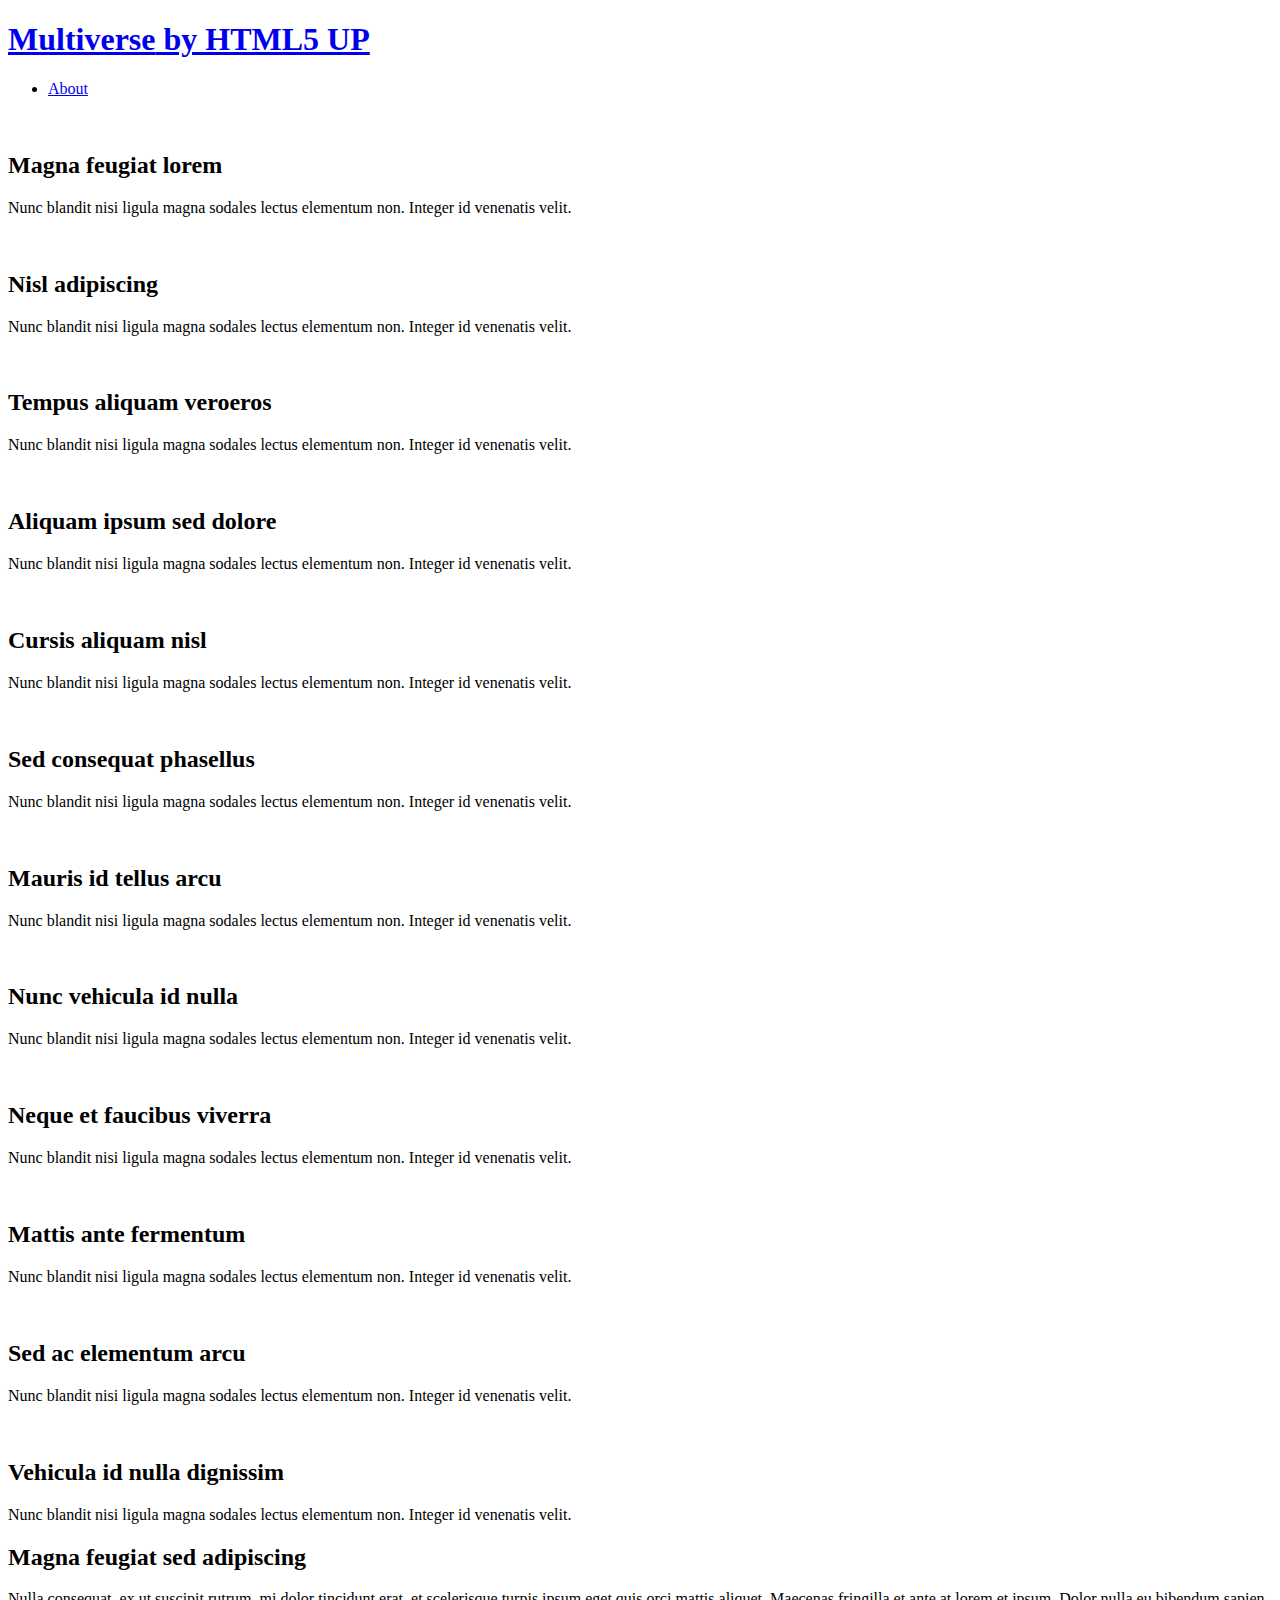
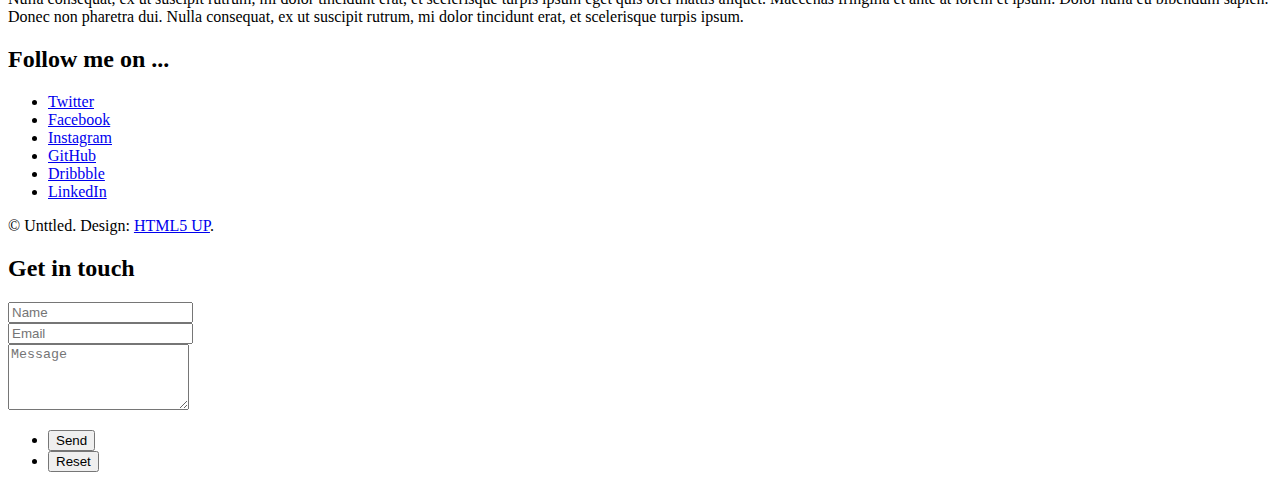
==== 01.html @ 03721964 "Add files via upload" ====
<!DOCTYPE HTML>
<!--
	Multiverse by HTML5 UP
	html5up.net | @ajlkn
	Free for personal and commercial use under the CCA 3.0 license (html5up.net/license)
-->
<html>
	<head>
		<title>Multiverse by HTML5 UP</title>
		<meta charset="utf-8" />
		<meta name="viewport" content="width=device-width, initial-scale=1, user-scalable=no" />
		<link rel="stylesheet" href="assets/css/main.css" />
		<noscript><link rel="stylesheet" href="assets/css/noscript.css" /></noscript>
	</head>
	<body class="is-preload">

		<!-- Wrapper -->
			<div id="wrapper">

				<!-- Header -->
					<header id="header">
						<h1><a href="index.html"><strong>Multiverse</strong> by HTML5 UP</a></h1>
						<nav>
							<ul>
								<li><a href="#footer" class="icon solid fa-info-circle">About</a></li>
							</ul>
						</nav>
					</header>

				<!-- Main -->
					<div id="main">
						<article class="thumb">
							<a href="images/fulls/01.jpg" class="image"><img src="images/thumbs/01.jpg" alt="" /></a>
							<h2>Magna feugiat lorem</h2>
							<p>Nunc blandit nisi ligula magna sodales lectus elementum non. Integer id venenatis velit.</p>
						</article>
						<article class="thumb">
							<a href="images/fulls/02.jpg" class="image"><img src="images/thumbs/02.jpg" alt="" /></a>
							<h2>Nisl adipiscing</h2>
							<p>Nunc blandit nisi ligula magna sodales lectus elementum non. Integer id venenatis velit.</p>
						</article>
						<article class="thumb">
							<a href="images/fulls/03.jpg" class="image"><img src="images/thumbs/03.jpg" alt="" /></a>
							<h2>Tempus aliquam veroeros</h2>
							<p>Nunc blandit nisi ligula magna sodales lectus elementum non. Integer id venenatis velit.</p>
						</article>
						<article class="thumb">
							<a href="images/fulls/04.jpg" class="image"><img src="images/thumbs/04.jpg" alt="" /></a>
							<h2>Aliquam ipsum sed dolore</h2>
							<p>Nunc blandit nisi ligula magna sodales lectus elementum non. Integer id venenatis velit.</p>
						</article>
						<article class="thumb">
							<a href="images/fulls/05.jpg" class="image"><img src="images/thumbs/05.jpg" alt="" /></a>
							<h2>Cursis aliquam nisl</h2>
							<p>Nunc blandit nisi ligula magna sodales lectus elementum non. Integer id venenatis velit.</p>
						</article>
						<article class="thumb">
							<a href="images/fulls/06.jpg" class="image"><img src="images/thumbs/06.jpg" alt="" /></a>
							<h2>Sed consequat phasellus</h2>
							<p>Nunc blandit nisi ligula magna sodales lectus elementum non. Integer id venenatis velit.</p>
						</article>
						<article class="thumb">
							<a href="images/fulls/07.jpg" class="image"><img src="images/thumbs/07.jpg" alt="" /></a>
							<h2>Mauris id tellus arcu</h2>
							<p>Nunc blandit nisi ligula magna sodales lectus elementum non. Integer id venenatis velit.</p>
						</article>
						<article class="thumb">
							<a href="images/fulls/08.jpg" class="image"><img src="images/thumbs/08.jpg" alt="" /></a>
							<h2>Nunc vehicula id nulla</h2>
							<p>Nunc blandit nisi ligula magna sodales lectus elementum non. Integer id venenatis velit.</p>
						</article>
						<article class="thumb">
							<a href="images/fulls/09.jpg" class="image"><img src="images/thumbs/09.jpg" alt="" /></a>
							<h2>Neque et faucibus viverra</h2>
							<p>Nunc blandit nisi ligula magna sodales lectus elementum non. Integer id venenatis velit.</p>
						</article>
						<article class="thumb">
							<a href="images/fulls/10.jpg" class="image"><img src="images/thumbs/10.jpg" alt="" /></a>
							<h2>Mattis ante fermentum</h2>
							<p>Nunc blandit nisi ligula magna sodales lectus elementum non. Integer id venenatis velit.</p>
						</article>
						<article class="thumb">
							<a href="images/fulls/11.jpg" class="image"><img src="images/thumbs/11.jpg" alt="" /></a>
							<h2>Sed ac elementum arcu</h2>
							<p>Nunc blandit nisi ligula magna sodales lectus elementum non. Integer id venenatis velit.</p>
						</article>
						<article class="thumb">
							<a href="images/fulls/12.jpg" class="image"><img src="images/thumbs/12.jpg" alt="" /></a>
							<h2>Vehicula id nulla dignissim</h2>
							<p>Nunc blandit nisi ligula magna sodales lectus elementum non. Integer id venenatis velit.</p>
						</article>
					</div>

				<!-- Footer -->
					<footer id="footer" class="panel">
						<div class="inner split">
							<div>
								<section>
									<h2>Magna feugiat sed adipiscing</h2>
									<p>Nulla consequat, ex ut suscipit rutrum, mi dolor tincidunt erat, et scelerisque turpis ipsum eget quis orci mattis aliquet. Maecenas fringilla et ante at lorem et ipsum. Dolor nulla eu bibendum sapien. Donec non pharetra dui. Nulla consequat, ex ut suscipit rutrum, mi dolor tincidunt erat, et scelerisque turpis ipsum.</p>
								</section>
								<section>
									<h2>Follow me on ...</h2>
									<ul class="icons">
										<li><a href="#" class="icon brands fa-twitter"><span class="label">Twitter</span></a></li>
										<li><a href="#" class="icon brands fa-facebook-f"><span class="label">Facebook</span></a></li>
										<li><a href="#" class="icon brands fa-instagram"><span class="label">Instagram</span></a></li>
										<li><a href="#" class="icon brands fa-github"><span class="label">GitHub</span></a></li>
										<li><a href="#" class="icon brands fa-dribbble"><span class="label">Dribbble</span></a></li>
										<li><a href="#" class="icon brands fa-linkedin-in"><span class="label">LinkedIn</span></a></li>
									</ul>
								</section>
								<p class="copyright">
									&copy; Unttled. Design: <a href="http://html5up.net">HTML5 UP</a>.
								</p>
							</div>
							<div>
								<section>
									<h2>Get in touch</h2>
									<form method="post" action="#">
										<div class="fields">
											<div class="field half">
												<input type="text" name="name" id="name" placeholder="Name" />
											</div>
											<div class="field half">
												<input type="text" name="email" id="email" placeholder="Email" />
											</div>
											<div class="field">
												<textarea name="message" id="message" rows="4" placeholder="Message"></textarea>
											</div>
										</div>
										<ul class="actions">
											<li><input type="submit" value="Send" class="primary" /></li>
											<li><input type="reset" value="Reset" /></li>
										</ul>
									</form>
								</section>
							</div>
						</div>
					</footer>

			</div>

		<!-- Scripts -->
			<script src="assets/js/jquery.min.js"></script>
			<script src="assets/js/jquery.poptrox.min.js"></script>
			<script src="assets/js/browser.min.js"></script>
			<script src="assets/js/breakpoints.min.js"></script>
			<script src="assets/js/util.js"></script>
			<script src="assets/js/main.js"></script>

	</body>
</html>
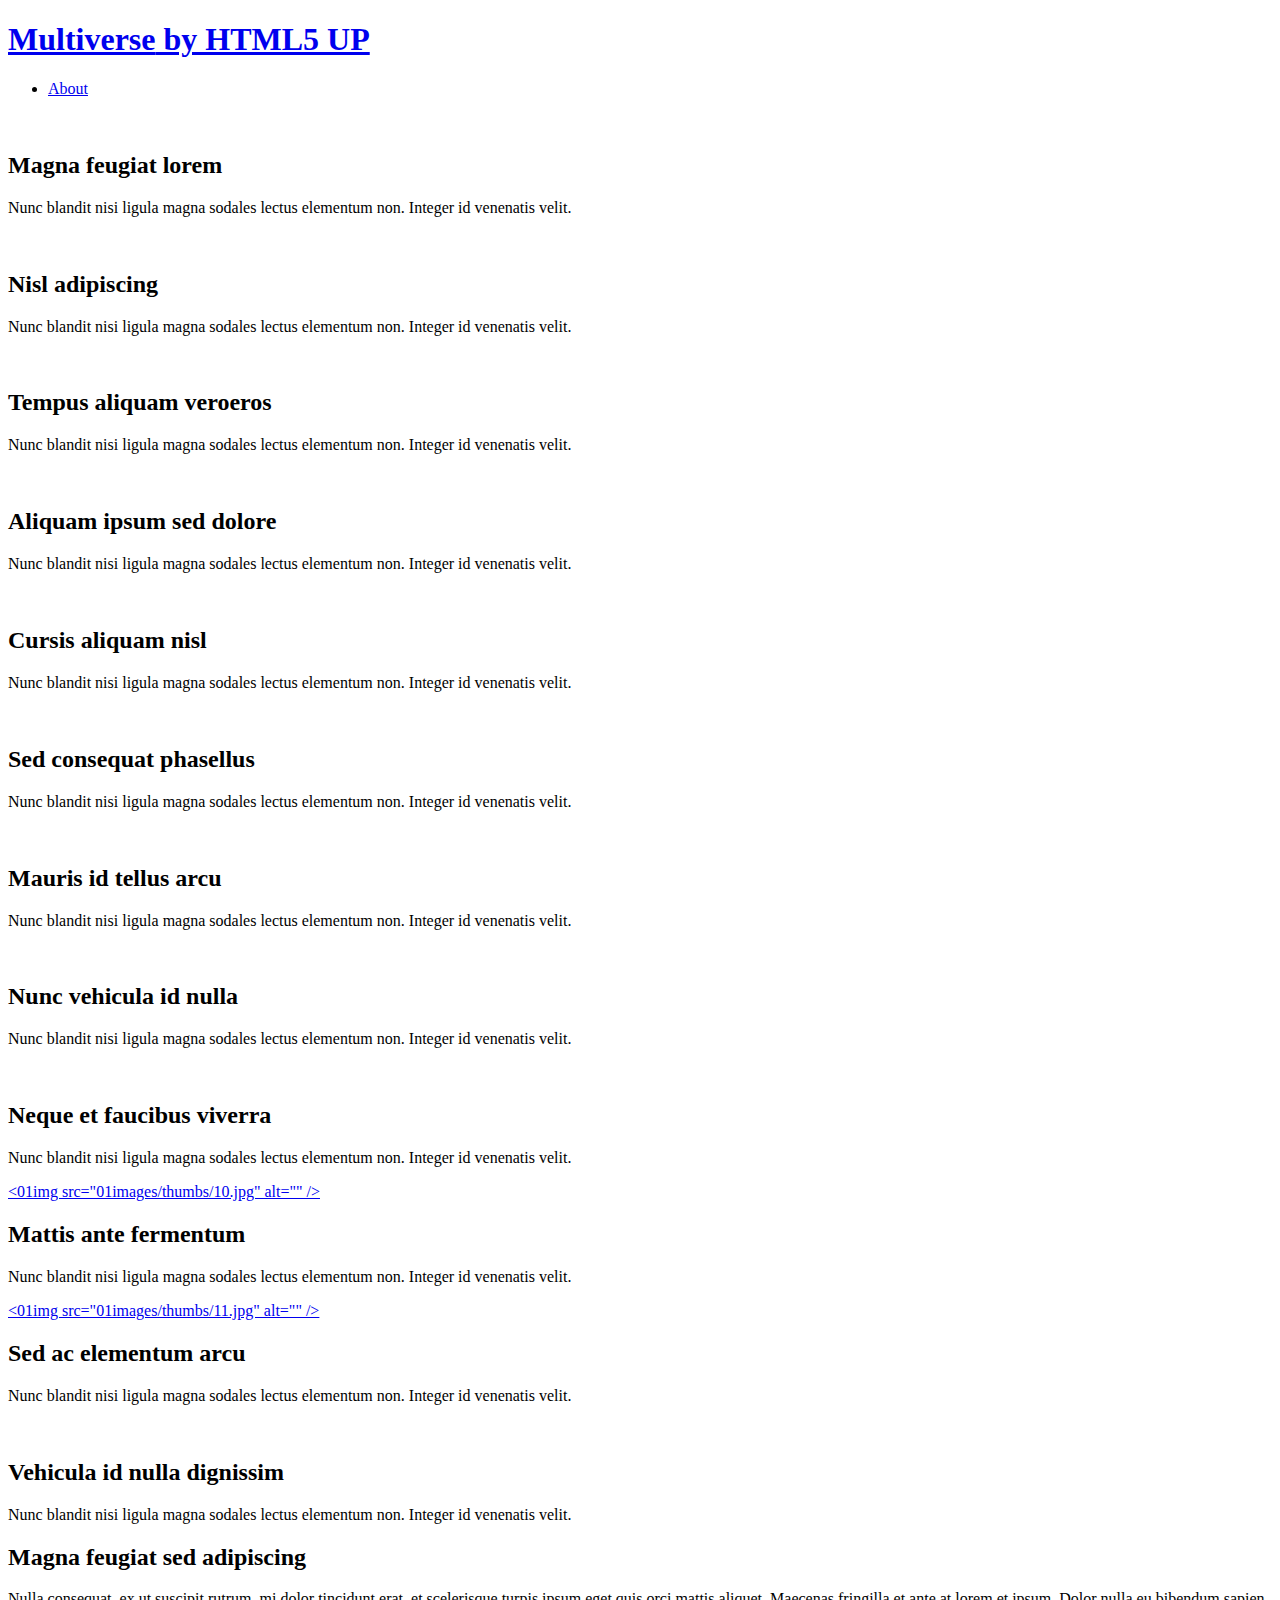
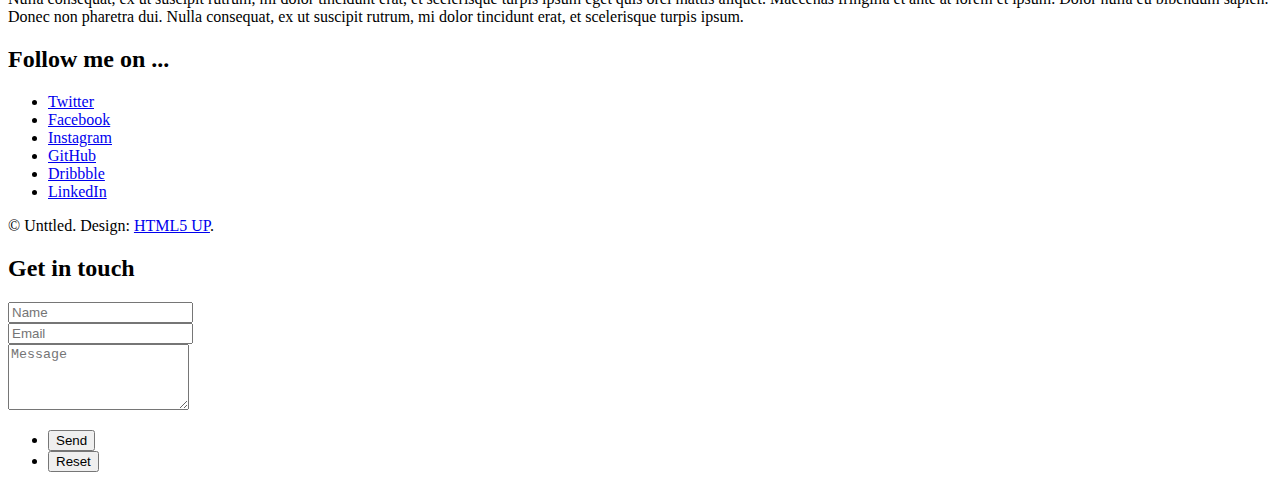
==== commit faa8241e: "Update 01.html" ====
--- a/01.html
+++ b/01.html
@@ -9,8 +9,8 @@
 		<title>Multiverse by HTML5 UP</title>
 		<meta charset="utf-8" />
 		<meta name="viewport" content="width=device-width, initial-scale=1, user-scalable=no" />
-		<link rel="stylesheet" href="assets/css/main.css" />
-		<noscript><link rel="stylesheet" href="assets/css/noscript.css" /></noscript>
+		<link rel="stylesheet" href="01assets/css/main.css" />
+		<noscript><link rel="stylesheet" href="01assets/css/noscript.css" /></noscript>
 	</head>
 	<body class="is-preload">
 
@@ -30,62 +30,62 @@
 				<!-- Main -->
 					<div id="main">
 						<article class="thumb">
-							<a href="images/fulls/01.jpg" class="image"><img src="images/thumbs/01.jpg" alt="" /></a>
+							<a href="01images/fulls/01.jpg" class="01image"><img src="01images/thumbs/01.jpg" alt="" /></a>
 							<h2>Magna feugiat lorem</h2>
 							<p>Nunc blandit nisi ligula magna sodales lectus elementum non. Integer id venenatis velit.</p>
 						</article>
 						<article class="thumb">
-							<a href="images/fulls/02.jpg" class="image"><img src="images/thumbs/02.jpg" alt="" /></a>
+							<a href="01images/fulls/02.jpg" class="01image"><img src="01images/thumbs/02.jpg" alt="" /></a>
 							<h2>Nisl adipiscing</h2>
 							<p>Nunc blandit nisi ligula magna sodales lectus elementum non. Integer id venenatis velit.</p>
 						</article>
 						<article class="thumb">
-							<a href="images/fulls/03.jpg" class="image"><img src="images/thumbs/03.jpg" alt="" /></a>
+							<a href="01images/fulls/03.jpg" class="01image"><img src="01images/thumbs/03.jpg" alt="" /></a>
 							<h2>Tempus aliquam veroeros</h2>
 							<p>Nunc blandit nisi ligula magna sodales lectus elementum non. Integer id venenatis velit.</p>
 						</article>
 						<article class="thumb">
-							<a href="images/fulls/04.jpg" class="image"><img src="images/thumbs/04.jpg" alt="" /></a>
+							<a href="01images/fulls/04.jpg" class="01image"><img src="01images/thumbs/04.jpg" alt="" /></a>
 							<h2>Aliquam ipsum sed dolore</h2>
 							<p>Nunc blandit nisi ligula magna sodales lectus elementum non. Integer id venenatis velit.</p>
 						</article>
 						<article class="thumb">
-							<a href="images/fulls/05.jpg" class="image"><img src="images/thumbs/05.jpg" alt="" /></a>
+							<a href="01images/fulls/05.jpg" class="01image"><img src="01images/thumbs/05.jpg" alt="" /></a>
 							<h2>Cursis aliquam nisl</h2>
 							<p>Nunc blandit nisi ligula magna sodales lectus elementum non. Integer id venenatis velit.</p>
 						</article>
 						<article class="thumb">
-							<a href="images/fulls/06.jpg" class="image"><img src="images/thumbs/06.jpg" alt="" /></a>
+							<a href="01images/fulls/06.jpg" class="01image"><img src="01images/thumbs/06.jpg" alt="" /></a>
 							<h2>Sed consequat phasellus</h2>
 							<p>Nunc blandit nisi ligula magna sodales lectus elementum non. Integer id venenatis velit.</p>
 						</article>
 						<article class="thumb">
-							<a href="images/fulls/07.jpg" class="image"><img src="images/thumbs/07.jpg" alt="" /></a>
+							<a href="01images/fulls/07.jpg" class="01image"><img src="01images/thumbs/07.jpg" alt="" /></a>
 							<h2>Mauris id tellus arcu</h2>
 							<p>Nunc blandit nisi ligula magna sodales lectus elementum non. Integer id venenatis velit.</p>
 						</article>
 						<article class="thumb">
-							<a href="images/fulls/08.jpg" class="image"><img src="images/thumbs/08.jpg" alt="" /></a>
+							<a href="01images/fulls/08.jpg" class="01image"><img src="01images/thumbs/08.jpg" alt="" /></a>
 							<h2>Nunc vehicula id nulla</h2>
 							<p>Nunc blandit nisi ligula magna sodales lectus elementum non. Integer id venenatis velit.</p>
 						</article>
 						<article class="thumb">
-							<a href="images/fulls/09.jpg" class="image"><img src="images/thumbs/09.jpg" alt="" /></a>
+							<a href="01images/fulls/09.jpg" class="01image"><img src="01images/thumbs/09.jpg" alt="" /></a>
 							<h2>Neque et faucibus viverra</h2>
 							<p>Nunc blandit nisi ligula magna sodales lectus elementum non. Integer id venenatis velit.</p>
 						</article>
 						<article class="thumb">
-							<a href="images/fulls/10.jpg" class="image"><img src="images/thumbs/10.jpg" alt="" /></a>
+							<a href="01images/fulls/10.jpg" class="image"><01img src="01images/thumbs/10.jpg" alt="" /></a>
 							<h2>Mattis ante fermentum</h2>
 							<p>Nunc blandit nisi ligula magna sodales lectus elementum non. Integer id venenatis velit.</p>
 						</article>
 						<article class="thumb">
-							<a href="images/fulls/11.jpg" class="image"><img src="images/thumbs/11.jpg" alt="" /></a>
+							<a href="01images/fulls/11.jpg" class="image"><01img src="01images/thumbs/11.jpg" alt="" /></a>
 							<h2>Sed ac elementum arcu</h2>
 							<p>Nunc blandit nisi ligula magna sodales lectus elementum non. Integer id venenatis velit.</p>
 						</article>
 						<article class="thumb">
-							<a href="images/fulls/12.jpg" class="image"><img src="images/thumbs/12.jpg" alt="" /></a>
+							<a href="01images/fulls/12.jpg" class="01image"><img src="01images/thumbs/12.jpg" alt="" /></a>
 							<h2>Vehicula id nulla dignissim</h2>
 							<p>Nunc blandit nisi ligula magna sodales lectus elementum non. Integer id venenatis velit.</p>
 						</article>
@@ -142,12 +142,12 @@
 			</div>
 
 		<!-- Scripts -->
-			<script src="assets/js/jquery.min.js"></script>
-			<script src="assets/js/jquery.poptrox.min.js"></script>
-			<script src="assets/js/browser.min.js"></script>
-			<script src="assets/js/breakpoints.min.js"></script>
-			<script src="assets/js/util.js"></script>
-			<script src="assets/js/main.js"></script>
+			<script src="01assets/js/jquery.min.js"></script>
+			<script src="01assets/js/jquery.poptrox.min.js"></script>
+			<script src="01assets/js/browser.min.js"></script>
+			<script src="01assets/js/breakpoints.min.js"></script>
+			<script src="01assets/js/util.js"></script>
+			<script src="01assets/js/main.js"></script>
 
 	</body>
-</html>+</html>
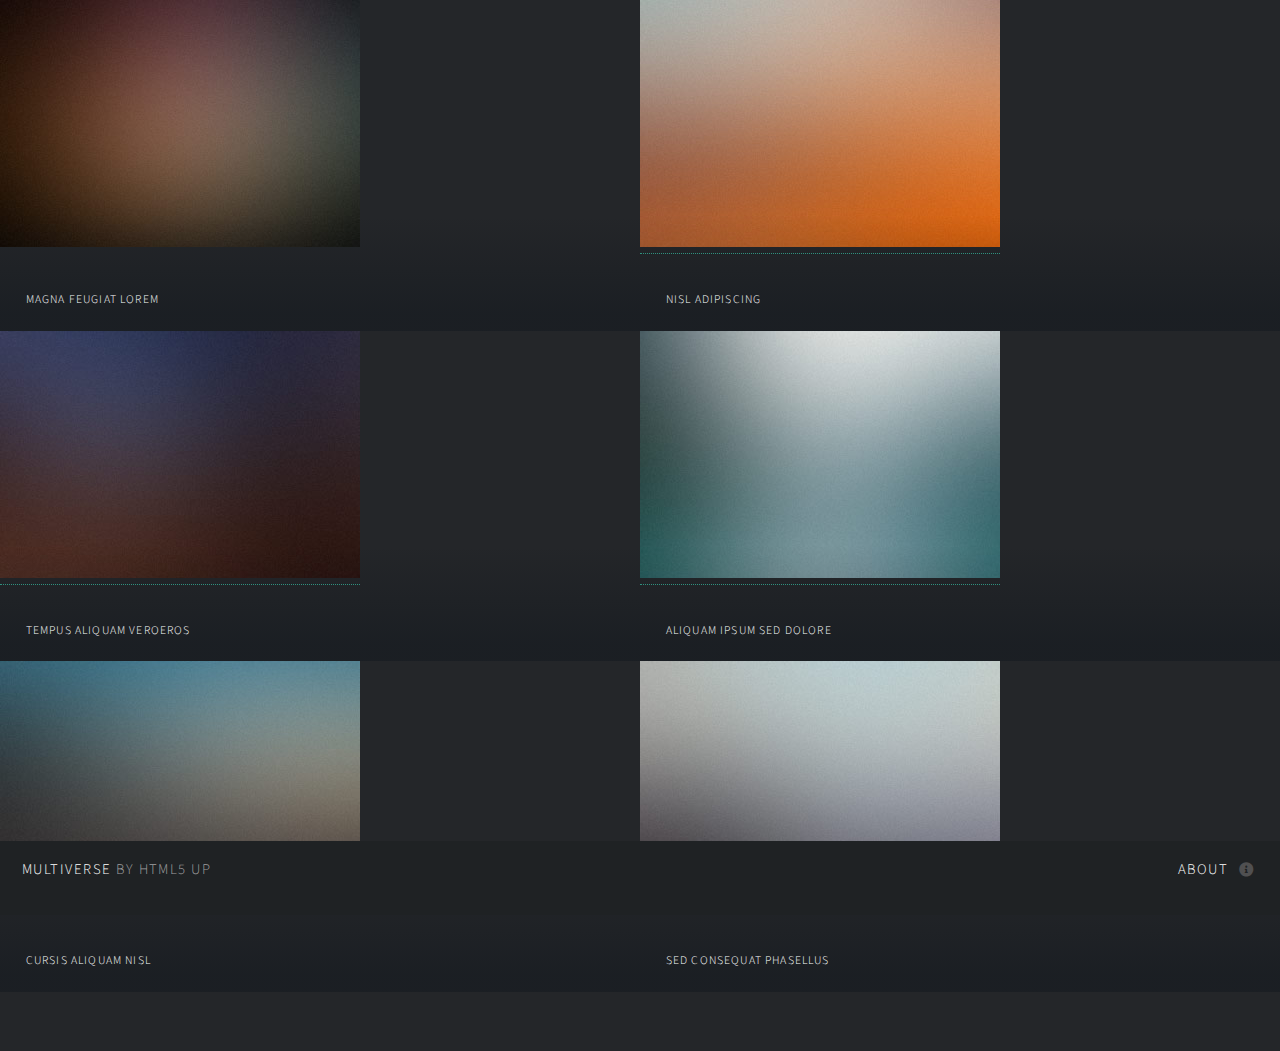
==== commit 0ae00782: "Update 01.html" ====
--- a/01.html
+++ b/01.html
@@ -57,36 +57,6 @@
 						<article class="thumb">
 							<a href="01images/fulls/06.jpg" class="01image"><img src="01images/thumbs/06.jpg" alt="" /></a>
 							<h2>Sed consequat phasellus</h2>
-							<p>Nunc blandit nisi ligula magna sodales lectus elementum non. Integer id venenatis velit.</p>
-						</article>
-						<article class="thumb">
-							<a href="01images/fulls/07.jpg" class="01image"><img src="01images/thumbs/07.jpg" alt="" /></a>
-							<h2>Mauris id tellus arcu</h2>
-							<p>Nunc blandit nisi ligula magna sodales lectus elementum non. Integer id venenatis velit.</p>
-						</article>
-						<article class="thumb">
-							<a href="01images/fulls/08.jpg" class="01image"><img src="01images/thumbs/08.jpg" alt="" /></a>
-							<h2>Nunc vehicula id nulla</h2>
-							<p>Nunc blandit nisi ligula magna sodales lectus elementum non. Integer id venenatis velit.</p>
-						</article>
-						<article class="thumb">
-							<a href="01images/fulls/09.jpg" class="01image"><img src="01images/thumbs/09.jpg" alt="" /></a>
-							<h2>Neque et faucibus viverra</h2>
-							<p>Nunc blandit nisi ligula magna sodales lectus elementum non. Integer id venenatis velit.</p>
-						</article>
-						<article class="thumb">
-							<a href="01images/fulls/10.jpg" class="image"><01img src="01images/thumbs/10.jpg" alt="" /></a>
-							<h2>Mattis ante fermentum</h2>
-							<p>Nunc blandit nisi ligula magna sodales lectus elementum non. Integer id venenatis velit.</p>
-						</article>
-						<article class="thumb">
-							<a href="01images/fulls/11.jpg" class="image"><01img src="01images/thumbs/11.jpg" alt="" /></a>
-							<h2>Sed ac elementum arcu</h2>
-							<p>Nunc blandit nisi ligula magna sodales lectus elementum non. Integer id venenatis velit.</p>
-						</article>
-						<article class="thumb">
-							<a href="01images/fulls/12.jpg" class="01image"><img src="01images/thumbs/12.jpg" alt="" /></a>
-							<h2>Vehicula id nulla dignissim</h2>
 							<p>Nunc blandit nisi ligula magna sodales lectus elementum non. Integer id venenatis velit.</p>
 						</article>
 					</div>
--- a/01assets/css/main.css
+++ b/01assets/css/main.css
@@ -0,0 +1,2050 @@
+@import url(fontawesome-all.min.css);
+@import url("https://fonts.googleapis.com/css?family=Source+Sans+Pro:300,300italic,400,400italic");
+
+/*
+	Multiverse by HTML5 UP
+	html5up.net | @ajlkn
+	Free for personal and commercial use under the CCA 3.0 license (html5up.net/license)
+*/
+
+@-moz-keyframes spinner {
+	0% {
+		-moz-transform: rotate(0deg);
+		-webkit-transform: rotate(0deg);
+		-ms-transform: rotate(0deg);
+		transform: rotate(0deg);
+	}
+
+	100% {
+		-moz-transform: rotate(359deg);
+		-webkit-transform: rotate(359deg);
+		-ms-transform: rotate(359deg);
+		transform: rotate(359deg);
+	}
+}
+
+@-webkit-keyframes spinner {
+	0% {
+		-moz-transform: rotate(0deg);
+		-webkit-transform: rotate(0deg);
+		-ms-transform: rotate(0deg);
+		transform: rotate(0deg);
+	}
+
+	100% {
+		-moz-transform: rotate(359deg);
+		-webkit-transform: rotate(359deg);
+		-ms-transform: rotate(359deg);
+		transform: rotate(359deg);
+	}
+}
+
+@-ms-keyframes spinner {
+	0% {
+		-moz-transform: rotate(0deg);
+		-webkit-transform: rotate(0deg);
+		-ms-transform: rotate(0deg);
+		transform: rotate(0deg);
+	}
+
+	100% {
+		-moz-transform: rotate(359deg);
+		-webkit-transform: rotate(359deg);
+		-ms-transform: rotate(359deg);
+		transform: rotate(359deg);
+	}
+}
+
+@keyframes spinner {
+	0% {
+		-moz-transform: rotate(0deg);
+		-webkit-transform: rotate(0deg);
+		-ms-transform: rotate(0deg);
+		transform: rotate(0deg);
+	}
+
+	100% {
+		-moz-transform: rotate(359deg);
+		-webkit-transform: rotate(359deg);
+		-ms-transform: rotate(359deg);
+		transform: rotate(359deg);
+	}
+}
+
+html, body, div, span, applet, object,
+iframe, h1, h2, h3, h4, h5, h6, p, blockquote,
+pre, a, abbr, acronym, address, big, cite,
+code, del, dfn, em, img, ins, kbd, q, s, samp,
+small, strike, strong, sub, sup, tt, var, b,
+u, i, center, dl, dt, dd, ol, ul, li, fieldset,
+form, label, legend, table, caption, tbody,
+tfoot, thead, tr, th, td, article, aside,
+canvas, details, embed, figure, figcaption,
+footer, header, hgroup, menu, nav, output, ruby,
+section, summary, time, mark, audio, video {
+	margin: 0;
+	padding: 0;
+	border: 0;
+	font-size: 100%;
+	font: inherit;
+	vertical-align: baseline;}
+
+article, aside, details, figcaption, figure,
+footer, header, hgroup, menu, nav, section {
+	display: block;}
+
+body {
+	line-height: 1;
+}
+
+ol, ul {
+	list-style: none;
+}
+
+blockquote, q {
+	quotes: none;
+}
+
+	blockquote:before, blockquote:after, q:before, q:after {
+		content: '';
+		content: none;
+	}
+
+table {
+	border-collapse: collapse;
+	border-spacing: 0;
+}
+
+body {
+	-webkit-text-size-adjust: none;
+}
+
+mark {
+	background-color: transparent;
+	color: inherit;
+}
+
+input::-moz-focus-inner {
+	border: 0;
+	padding: 0;
+}
+
+input, select, textarea {
+	-moz-appearance: none;
+	-webkit-appearance: none;
+	-ms-appearance: none;
+	appearance: none;
+}
+
+/* Basic */
+
+	@-ms-viewport {
+		width: device-width;
+	}
+
+	body {
+		-ms-overflow-style: scrollbar;
+	}
+
+	@media screen and (max-width: 480px) {
+
+		html, body {
+			min-width: 320px;
+		}
+
+	}
+
+	html {
+		box-sizing: border-box;
+	}
+
+	*, *:before, *:after {
+		box-sizing: inherit;
+	}
+
+	body {
+		background: #242629;
+	}
+
+		body.is-preload *, body.is-preload *:before, body.is-preload *:after {
+			-moz-animation: none !important;
+			-webkit-animation: none !important;
+			-ms-animation: none !important;
+			animation: none !important;
+			-moz-transition: none !important;
+			-webkit-transition: none !important;
+			-ms-transition: none !important;
+			transition: none !important;
+		}
+
+		body.is-resizing *, body.is-resizing *:before, body.is-resizing *:after {
+			-moz-animation: none !important;
+			-webkit-animation: none !important;
+			-ms-animation: none !important;
+			animation: none !important;
+			-moz-transition: none !important;
+			-webkit-transition: none !important;
+			-ms-transition: none !important;
+			transition: none !important;
+		}
+
+/* Type */
+
+	body, input, select, textarea {
+		color: #a0a0a1;
+		font-family: "Source Sans Pro", Helvetica, sans-serif;
+		font-size: 15pt;
+		font-weight: 300;
+		letter-spacing: 0.025em;
+		line-height: 1.65;
+	}
+
+		@media screen and (max-width: 1680px) {
+
+			body, input, select, textarea {
+				font-size: 11pt;
+			}
+
+		}
+
+	a {
+		-moz-transition: color 0.2s ease-in-out, border-bottom-color 0.2s ease-in-out;
+		-webkit-transition: color 0.2s ease-in-out, border-bottom-color 0.2s ease-in-out;
+		-ms-transition: color 0.2s ease-in-out, border-bottom-color 0.2s ease-in-out;
+		transition: color 0.2s ease-in-out, border-bottom-color 0.2s ease-in-out;
+		border-bottom: dotted 1px;
+		color: #34a58e;
+		text-decoration: none;
+	}
+
+		a:hover {
+			border-bottom-color: transparent;
+			color: #34a58e !important;
+		}
+
+	strong, b {
+		color: #ffffff;
+		font-weight: 300;
+	}
+
+	em, i {
+		font-style: italic;
+	}
+
+	p {
+		margin: 0 0 2em 0;
+	}
+
+	h1, h2, h3, h4, h5, h6 {
+		color: #ffffff;
+		font-weight: 300;
+		letter-spacing: 0.1em;
+		line-height: 1.5;
+		margin: 0 0 1em 0;
+		text-transform: uppercase;
+	}
+
+		h1 a, h2 a, h3 a, h4 a, h5 a, h6 a {
+			color: inherit;
+			text-decoration: none;
+		}
+
+	h1 {
+		font-size: 2em;
+	}
+
+	h2 {
+		font-size: 1.25em;
+	}
+
+	h3 {
+		font-size: 1.1em;
+	}
+
+	h4 {
+		font-size: 1em;
+	}
+
+	h5 {
+		font-size: 0.9em;
+	}
+
+	h6 {
+		font-size: 0.7em;
+	}
+
+	@media screen and (max-width: 736px) {
+
+		h2 {
+			font-size: 1em;
+		}
+
+		h3 {
+			font-size: 0.9em;
+		}
+
+		h4 {
+			font-size: 0.8em;
+		}
+
+		h5 {
+			font-size: 0.7em;
+		}
+
+		h6 {
+			font-size: 0.7em;
+		}
+
+	}
+
+	sub {
+		font-size: 0.8em;
+		position: relative;
+		top: 0.5em;
+	}
+
+	sup {
+		font-size: 0.8em;
+		position: relative;
+		top: -0.5em;
+	}
+
+	blockquote {
+		border-left: 4px #36383c;
+		font-style: italic;
+		margin: 0 0 2em 0;
+		padding: 0.5em 0 0.5em 2em;
+	}
+
+	code {
+		background: #34363b;
+		border: solid 1px #36383c;
+		font-family: "Courier New", monospace;
+		font-size: 0.9em;
+		margin: 0 0.25em;
+		padding: 0.25em 0.65em;
+	}
+
+	pre {
+		-webkit-overflow-scrolling: touch;
+		font-family: "Courier New", monospace;
+		font-size: 0.9em;
+		margin: 0 0 2em 0;
+	}
+
+		pre code {
+			display: block;
+			line-height: 1.75;
+			padding: 1em 1.5em;
+			overflow-x: auto;
+		}
+
+	hr {
+		border: 0;
+		border-bottom: solid 1px #36383c;
+		margin: 2em 0;
+	}
+
+		hr.major {
+			margin: 3em 0;
+		}
+
+	.align-left {
+		text-align: left;
+	}
+
+	.align-center {
+		text-align: center;
+	}
+
+	.align-right {
+		text-align: right;
+	}
+
+/* Button */
+
+	input[type="submit"],
+	input[type="reset"],
+	input[type="button"],
+	button,
+	.button {
+		-moz-appearance: none;
+		-webkit-appearance: none;
+		-ms-appearance: none;
+		appearance: none;
+		-moz-transition: background-color 0.2s ease-in-out, box-shadow 0.2s ease-in-out, color 0.2s ease-in-out;
+		-webkit-transition: background-color 0.2s ease-in-out, box-shadow 0.2s ease-in-out, color 0.2s ease-in-out;
+		-ms-transition: background-color 0.2s ease-in-out, box-shadow 0.2s ease-in-out, color 0.2s ease-in-out;
+		transition: background-color 0.2s ease-in-out, box-shadow 0.2s ease-in-out, color 0.2s ease-in-out;
+		background-color: transparent;
+		border: 0;
+		border-radius: 0;
+		box-shadow: inset 0 0 0 2px #36383c;
+		color: #ffffff !important;
+		cursor: pointer;
+		display: inline-block;
+		font-size: 0.9em;
+		font-weight: 300;
+		height: 3.05556em;
+		letter-spacing: 0.1em;
+		line-height: 3.05556em;
+		padding: 0 2.5em;
+		text-align: center;
+		text-decoration: none;
+		text-transform: uppercase;
+		white-space: nowrap;
+	}
+
+		input[type="submit"]:hover,
+		input[type="reset"]:hover,
+		input[type="button"]:hover,
+		button:hover,
+		.button:hover {
+			box-shadow: inset 0 0 0 2px #34a58e;
+			color: #34a58e !important;
+		}
+
+			input[type="submit"]:hover:active,
+			input[type="reset"]:hover:active,
+			input[type="button"]:hover:active,
+			button:hover:active,
+			.button:hover:active {
+				background-color: rgba(52, 165, 142, 0.15);
+				color: #34a58e !important;
+			}
+
+		input[type="submit"].icon,
+		input[type="reset"].icon,
+		input[type="button"].icon,
+		button.icon,
+		.button.icon {
+			padding-left: 1.35em;
+		}
+
+			input[type="submit"].icon:before,
+			input[type="reset"].icon:before,
+			input[type="button"].icon:before,
+			button.icon:before,
+			.button.icon:before {
+				margin-right: 0.5em;
+			}
+
+		input[type="submit"].fit,
+		input[type="reset"].fit,
+		input[type="button"].fit,
+		button.fit,
+		.button.fit {
+			width: 100%;
+		}
+
+		input[type="submit"].small,
+		input[type="reset"].small,
+		input[type="button"].small,
+		button.small,
+		.button.small {
+			font-size: 0.8em;
+		}
+
+		input[type="submit"].large,
+		input[type="reset"].large,
+		input[type="button"].large,
+		button.large,
+		.button.large {
+			font-size: 1.35em;
+		}
+
+		input[type="submit"].primary,
+		input[type="reset"].primary,
+		input[type="button"].primary,
+		button.primary,
+		.button.primary {
+			background-color: #34a58e;
+			box-shadow: none;
+		}
+
+			input[type="submit"].primary:hover,
+			input[type="reset"].primary:hover,
+			input[type="button"].primary:hover,
+			button.primary:hover,
+			.button.primary:hover {
+				background-color: #47c5ab;
+				color: #ffffff !important;
+			}
+
+				input[type="submit"].primary:hover:active,
+				input[type="reset"].primary:hover:active,
+				input[type="button"].primary:hover:active,
+				button.primary:hover:active,
+				.button.primary:hover:active {
+					background-color: #287e6d;
+				}
+
+		input[type="submit"].disabled, input[type="submit"]:disabled,
+		input[type="reset"].disabled,
+		input[type="reset"]:disabled,
+		input[type="button"].disabled,
+		input[type="button"]:disabled,
+		button.disabled,
+		button:disabled,
+		.button.disabled,
+		.button:disabled {
+			pointer-events: none;
+			opacity: 0.35;
+		}
+
+/* Form */
+
+	form {
+		margin: 0 0 2em 0;
+	}
+
+		form > :last-child {
+			margin-bottom: 0;
+		}
+
+		form > .fields {
+			display: -moz-flex;
+			display: -webkit-flex;
+			display: -ms-flex;
+			display: flex;
+			-moz-flex-wrap: wrap;
+			-webkit-flex-wrap: wrap;
+			-ms-flex-wrap: wrap;
+			flex-wrap: wrap;
+			width: calc(100% + 3em);
+			margin: -1.5em 0 2em -1.5em;
+		}
+
+			form > .fields > .field {
+				-moz-flex-grow: 0;
+				-webkit-flex-grow: 0;
+				-ms-flex-grow: 0;
+				flex-grow: 0;
+				-moz-flex-shrink: 0;
+				-webkit-flex-shrink: 0;
+				-ms-flex-shrink: 0;
+				flex-shrink: 0;
+				padding: 1.5em 0 0 1.5em;
+				width: calc(100% - 1.5em);
+			}
+
+				form > .fields > .field.half {
+					width: calc(50% - 0.75em);
+				}
+
+				form > .fields > .field.third {
+					width: calc(100%/3 - 0.5em);
+				}
+
+				form > .fields > .field.quarter {
+					width: calc(25% - 0.375em);
+				}
+
+		@media screen and (max-width: 736px) {
+
+			form > .fields {
+				width: calc(100% + 3em);
+				margin: -1.5em 0 2em -1.5em;
+			}
+
+				form > .fields > .field {
+					padding: 1.5em 0 0 1.5em;
+					width: calc(100% - 1.5em);
+				}
+
+					form > .fields > .field.half {
+						width: calc(100% - 1.5em);
+					}
+
+					form > .fields > .field.third {
+						width: calc(100% - 1.5em);
+					}
+
+					form > .fields > .field.quarter {
+						width: calc(100% - 1.5em);
+					}
+
+		}
+
+	label {
+		color: #ffffff;
+		display: block;
+		font-size: 0.9em;
+		font-weight: 300;
+		margin: 0 0 1em 0;
+	}
+
+	input[type="text"],
+	input[type="password"],
+	input[type="email"],
+	input[type="tel"],
+	input[type="search"],
+	input[type="url"],
+	select,
+	textarea {
+		-moz-appearance: none;
+		-webkit-appearance: none;
+		-ms-appearance: none;
+		appearance: none;
+		background: #34363b;
+		border: 0;
+		border-radius: 0;
+		color: #a0a0a1;
+		display: block;
+		outline: 0;
+		padding: 0 1em;
+		text-decoration: none;
+		width: 100%;
+	}
+
+		input[type="text"]:invalid,
+		input[type="password"]:invalid,
+		input[type="email"]:invalid,
+		input[type="tel"]:invalid,
+		input[type="search"]:invalid,
+		input[type="url"]:invalid,
+		select:invalid,
+		textarea:invalid {
+			box-shadow: none;
+		}
+
+		input[type="text"]:focus,
+		input[type="password"]:focus,
+		input[type="email"]:focus,
+		input[type="tel"]:focus,
+		input[type="search"]:focus,
+		input[type="url"]:focus,
+		select:focus,
+		textarea:focus {
+			box-shadow: inset 0 0 0 2px #34a58e;
+		}
+
+	select {
+		background-image: url("data:image/svg+xml;charset=utf8,%3Csvg xmlns='http://www.w3.org/2000/svg' width='40' height='40' preserveAspectRatio='none' viewBox='0 0 40 40'%3E%3Cpath d='M9.4,12.3l10.4,10.4l10.4-10.4c0.2-0.2,0.5-0.4,0.9-0.4c0.3,0,0.6,0.1,0.9,0.4l3.3,3.3c0.2,0.2,0.4,0.5,0.4,0.9 c0,0.4-0.1,0.6-0.4,0.9L20.7,31.9c-0.2,0.2-0.5,0.4-0.9,0.4c-0.3,0-0.6-0.1-0.9-0.4L4.3,17.3c-0.2-0.2-0.4-0.5-0.4-0.9 c0-0.4,0.1-0.6,0.4-0.9l3.3-3.3c0.2-0.2,0.5-0.4,0.9-0.4S9.1,12.1,9.4,12.3z' fill='%2336383c' /%3E%3C/svg%3E");
+		background-size: 1.25rem;
+		background-repeat: no-repeat;
+		background-position: calc(100% - 1rem) center;
+		height: 2.75em;
+		padding-right: 2.75em;
+		text-overflow: ellipsis;
+	}
+
+		select option {
+			color: #ffffff;
+			background: #242629;
+		}
+
+		select:focus::-ms-value {
+			background-color: transparent;
+		}
+
+		select::-ms-expand {
+			display: none;
+		}
+
+	input[type="text"],
+	input[type="password"],
+	input[type="email"],
+	input[type="tel"],
+	input[type="search"],
+	input[type="url"],
+	select {
+		height: 2.75em;
+	}
+
+	textarea {
+		padding: 0.75em 1em;
+	}
+
+	input[type="checkbox"],
+	input[type="radio"] {
+		-moz-appearance: none;
+		-webkit-appearance: none;
+		-ms-appearance: none;
+		appearance: none;
+		display: block;
+		float: left;
+		margin-right: -2em;
+		opacity: 0;
+		width: 1em;
+		z-index: -1;
+	}
+
+		input[type="checkbox"] + label,
+		input[type="radio"] + label {
+			text-decoration: none;
+			color: #a0a0a1;
+			cursor: pointer;
+			display: inline-block;
+			font-size: 1em;
+			font-weight: 300;
+			padding-left: 2.4em;
+			padding-right: 0.75em;
+			position: relative;
+		}
+
+			input[type="checkbox"] + label:before,
+			input[type="radio"] + label:before {
+				-moz-osx-font-smoothing: grayscale;
+				-webkit-font-smoothing: antialiased;
+				display: inline-block;
+				font-style: normal;
+				font-variant: normal;
+				text-rendering: auto;
+				line-height: 1;
+				text-transform: none !important;
+				font-family: 'Font Awesome 5 Free';
+				font-weight: 900;
+			}
+
+			input[type="checkbox"] + label:before,
+			input[type="radio"] + label:before {
+				background: #34363b;
+				content: '';
+				display: inline-block;
+				font-size: 0.8em;
+				height: 2.0625em;
+				left: 0;
+				line-height: 2.0625em;
+				position: absolute;
+				text-align: center;
+				top: 0;
+				width: 2.0625em;
+			}
+
+		input[type="checkbox"]:checked + label:before,
+		input[type="radio"]:checked + label:before {
+			background: #34a58e;
+			border-color: #34a58e;
+			color: #ffffff;
+			content: '\f00c';
+		}
+
+		input[type="checkbox"]:focus + label:before,
+		input[type="radio"]:focus + label:before {
+			box-shadow: 0 0 0 2px #34a58e;
+		}
+
+	input[type="radio"] + label:before {
+		border-radius: 100%;
+	}
+
+	::-webkit-input-placeholder {
+		color: #707071 !important;
+		opacity: 1.0;
+	}
+
+	:-moz-placeholder {
+		color: #707071 !important;
+		opacity: 1.0;
+	}
+
+	::-moz-placeholder {
+		color: #707071 !important;
+		opacity: 1.0;
+	}
+
+	:-ms-input-placeholder {
+		color: #707071 !important;
+		opacity: 1.0;
+	}
+
+/* Icon */
+
+	.icon {
+		text-decoration: none;
+		border-bottom: none;
+		position: relative;
+	}
+
+		.icon:before {
+			-moz-osx-font-smoothing: grayscale;
+			-webkit-font-smoothing: antialiased;
+			display: inline-block;
+			font-style: normal;
+			font-variant: normal;
+			text-rendering: auto;
+			line-height: 1;
+			text-transform: none !important;
+			font-family: 'Font Awesome 5 Free';
+			font-weight: 400;
+		}
+
+		.icon > .label {
+			display: none;
+		}
+
+		.icon:before {
+			line-height: inherit;
+		}
+
+		.icon.solid:before {
+			font-weight: 900;
+		}
+
+		.icon.brands:before {
+			font-family: 'Font Awesome 5 Brands';
+		}
+
+/* List */
+
+	ol {
+		list-style: decimal;
+		margin: 0 0 2em 0;
+		padding-left: 1.25em;
+	}
+
+		ol li {
+			padding-left: 0.25em;
+		}
+
+	ul {
+		list-style: disc;
+		margin: 0 0 2em 0;
+		padding-left: 1em;
+	}
+
+		ul li {
+			padding-left: 0.5em;
+		}
+
+		ul.alt {
+			list-style: none;
+			padding-left: 0;
+		}
+
+			ul.alt li {
+				border-top: solid 1px #36383c;
+				padding: 0.5em 0;
+			}
+
+				ul.alt li:first-child {
+					border-top: 0;
+					padding-top: 0;
+				}
+
+	dl {
+		margin: 0 0 2em 0;
+	}
+
+		dl dt {
+			display: block;
+			font-weight: 300;
+			margin: 0 0 1em 0;
+		}
+
+		dl dd {
+			margin-left: 2em;
+		}
+
+/* Actions */
+
+	ul.actions {
+		display: -moz-flex;
+		display: -webkit-flex;
+		display: -ms-flex;
+		display: flex;
+		cursor: default;
+		list-style: none;
+		margin-left: -1em;
+		padding-left: 0;
+	}
+
+		ul.actions li {
+			padding: 0 0 0 1em;
+			vertical-align: middle;
+		}
+
+		ul.actions.special {
+			-moz-justify-content: center;
+			-webkit-justify-content: center;
+			-ms-justify-content: center;
+			justify-content: center;
+			width: 100%;
+			margin-left: 0;
+		}
+
+			ul.actions.special li:first-child {
+				padding-left: 0;
+			}
+
+		ul.actions.stacked {
+			-moz-flex-direction: column;
+			-webkit-flex-direction: column;
+			-ms-flex-direction: column;
+			flex-direction: column;
+			margin-left: 0;
+		}
+
+			ul.actions.stacked li {
+				padding: 1.3em 0 0 0;
+			}
+
+				ul.actions.stacked li:first-child {
+					padding-top: 0;
+				}
+
+		ul.actions.fit {
+			width: calc(100% + 1em);
+		}
+
+			ul.actions.fit li {
+				-moz-flex-grow: 1;
+				-webkit-flex-grow: 1;
+				-ms-flex-grow: 1;
+				flex-grow: 1;
+				-moz-flex-shrink: 1;
+				-webkit-flex-shrink: 1;
+				-ms-flex-shrink: 1;
+				flex-shrink: 1;
+				width: 100%;
+			}
+
+				ul.actions.fit li > * {
+					width: 100%;
+				}
+
+			ul.actions.fit.stacked {
+				width: 100%;
+			}
+
+		@media screen and (max-width: 480px) {
+
+			ul.actions:not(.fixed) {
+				-moz-flex-direction: column;
+				-webkit-flex-direction: column;
+				-ms-flex-direction: column;
+				flex-direction: column;
+				margin-left: 0;
+				width: 100% !important;
+			}
+
+				ul.actions:not(.fixed) li {
+					-moz-flex-grow: 1;
+					-webkit-flex-grow: 1;
+					-ms-flex-grow: 1;
+					flex-grow: 1;
+					-moz-flex-shrink: 1;
+					-webkit-flex-shrink: 1;
+					-ms-flex-shrink: 1;
+					flex-shrink: 1;
+					padding: 1em 0 0 0;
+					text-align: center;
+					width: 100%;
+				}
+
+					ul.actions:not(.fixed) li > * {
+						width: 100%;
+					}
+
+					ul.actions:not(.fixed) li:first-child {
+						padding-top: 0;
+					}
+
+					ul.actions:not(.fixed) li input[type="submit"],
+					ul.actions:not(.fixed) li input[type="reset"],
+					ul.actions:not(.fixed) li input[type="button"],
+					ul.actions:not(.fixed) li button,
+					ul.actions:not(.fixed) li .button {
+						width: 100%;
+					}
+
+						ul.actions:not(.fixed) li input[type="submit"].icon:before,
+						ul.actions:not(.fixed) li input[type="reset"].icon:before,
+						ul.actions:not(.fixed) li input[type="button"].icon:before,
+						ul.actions:not(.fixed) li button.icon:before,
+						ul.actions:not(.fixed) li .button.icon:before {
+							margin-left: -0.5rem;
+						}
+
+		}
+
+/* Icons */
+
+	ul.icons {
+		cursor: default;
+		list-style: none;
+		padding-left: 0;
+	}
+
+		ul.icons li {
+			display: inline-block;
+			padding: 0 1em 0 0;
+		}
+
+			ul.icons li:last-child {
+				padding-right: 0;
+			}
+
+			ul.icons li .icon {
+				color: #505051;
+			}
+
+				ul.icons li .icon:before {
+					font-size: 1.5em;
+				}
+
+/* Table */
+
+	.table-wrapper {
+		-webkit-overflow-scrolling: touch;
+		overflow-x: auto;
+	}
+
+	table {
+		margin: 0 0 2em 0;
+		width: 100%;
+	}
+
+		table tbody tr {
+			border: solid 1px #36383c;
+			border-left: 0;
+			border-right: 0;
+		}
+
+			table tbody tr:nth-child(2n + 1) {
+				background-color: #34363b;
+			}
+
+		table td {
+			padding: 0.75em 0.75em;
+		}
+
+		table th {
+			color: #ffffff;
+			font-size: 0.9em;
+			font-weight: 300;
+			padding: 0 0.75em 0.75em 0.75em;
+			text-align: left;
+		}
+
+		table thead {
+			border-bottom: solid 2px #36383c;
+		}
+
+		table tfoot {
+			border-top: solid 2px #36383c;
+		}
+
+		table.alt {
+			border-collapse: separate;
+		}
+
+			table.alt tbody tr td {
+				border: solid 1px #36383c;
+				border-left-width: 0;
+				border-top-width: 0;
+			}
+
+				table.alt tbody tr td:first-child {
+					border-left-width: 1px;
+				}
+
+			table.alt tbody tr:first-child td {
+				border-top-width: 1px;
+			}
+
+			table.alt thead {
+				border-bottom: 0;
+			}
+
+			table.alt tfoot {
+				border-top: 0;
+			}
+
+/* Panel */
+
+	.panel {
+		padding: 4em 4em 2em 4em ;
+		-moz-transform: translateY(100vh);
+		-webkit-transform: translateY(100vh);
+		-ms-transform: translateY(100vh);
+		transform: translateY(100vh);
+		-moz-transition: -moz-transform 0.5s ease;
+		-webkit-transition: -webkit-transform 0.5s ease;
+		-ms-transition: -ms-transform 0.5s ease;
+		transition: transform 0.5s ease;
+		-webkit-overflow-scrolling: touch;
+		background: rgba(36, 38, 41, 0.975);
+		bottom: 4em;
+		left: 0;
+		max-height: calc(80vh - 4em);
+		overflow-y: auto;
+		position: fixed;
+		width: 100%;
+		z-index: 10001;
+	}
+
+		.panel.active {
+			-moz-transform: translateY(1px);
+			-webkit-transform: translateY(1px);
+			-ms-transform: translateY(1px);
+			transform: translateY(1px);
+		}
+
+		.panel > .inner {
+			margin: 0 auto;
+			max-width: 100%;
+			width: 75em;
+		}
+
+			.panel > .inner.split {
+				display: -moz-flex;
+				display: -webkit-flex;
+				display: -ms-flex;
+				display: flex;
+			}
+
+				.panel > .inner.split > div {
+					margin-left: 4em;
+					width: 50%;
+				}
+
+				.panel > .inner.split > :first-child {
+					margin-left: 0;
+				}
+
+		.panel > .closer {
+			-moz-transition: opacity 0.2s ease-in-out;
+			-webkit-transition: opacity 0.2s ease-in-out;
+			-ms-transition: opacity 0.2s ease-in-out;
+			transition: opacity 0.2s ease-in-out;
+			background-image: url("images/close.svg");
+			background-position: center;
+			background-repeat: no-repeat;
+			background-size: 3em;
+			cursor: pointer;
+			height: 5em;
+			opacity: 0.25;
+			position: absolute;
+			right: 0;
+			top: 0;
+			width: 5em;
+			z-index: 2;
+		}
+
+			.panel > .closer:hover {
+				opacity: 1.0;
+			}
+
+		@media screen and (max-width: 1280px) {
+
+			.panel {
+				padding: 3em 3em 1em 3em ;
+			}
+
+				.panel > .inner.split > div {
+					margin-left: 3em;
+				}
+
+				.panel > .closer {
+					background-size: 2.5em;
+					background-position: 75% 25%;
+				}
+
+		}
+
+		@media screen and (max-width: 980px) {
+
+			.panel > .inner.split {
+				-moz-flex-direction: column;
+				-webkit-flex-direction: column;
+				-ms-flex-direction: column;
+				flex-direction: column;
+			}
+
+				.panel > .inner.split > div {
+					margin-left: 0;
+					width: 100%;
+				}
+
+		}
+
+		@media screen and (max-width: 736px) {
+
+			.panel {
+				-moz-transform: translateY(-100vh);
+				-webkit-transform: translateY(-100vh);
+				-ms-transform: translateY(-100vh);
+				transform: translateY(-100vh);
+				padding: 4em 2em 2em 2em ;
+				bottom: auto;
+				top: calc(4em - 1px);
+			}
+
+				.panel.active {
+					-moz-transform: translateY(0);
+					-webkit-transform: translateY(0);
+					-ms-transform: translateY(0);
+					transform: translateY(0);
+				}
+
+		}
+
+/* Poptrox Popup */
+
+	.poptrox-overlay {
+		-webkit-tap-highlight-color: rgba(255, 255, 255, 0);
+	}
+
+	.poptrox-popup {
+		background: rgba(31, 34, 36, 0.925);
+		box-shadow: 0 1em 3em 0.5em rgba(0, 0, 0, 0.25);
+		cursor: default;
+	}
+
+		.poptrox-popup:before {
+			-moz-transition: opacity 0.2s ease-in-out;
+			-webkit-transition: opacity 0.2s ease-in-out;
+			-ms-transition: opacity 0.2s ease-in-out;
+			transition: opacity 0.2s ease-in-out;
+			background-image: -moz-linear-gradient(to left, rgba(31,34,36,0.35), rgba(31,34,36,0) 10em, rgba(31,34,36,0)), -moz-linear-gradient(to right, rgba(31,34,36,0.35), rgba(31,34,36,0) 10em, rgba(31,34,36,0));
+			background-image: -webkit-linear-gradient(to left, rgba(31,34,36,0.35), rgba(31,34,36,0) 10em, rgba(31,34,36,0)), -webkit-linear-gradient(to right, rgba(31,34,36,0.35), rgba(31,34,36,0) 10em, rgba(31,34,36,0));
+			background-image: -ms-linear-gradient(to left, rgba(31,34,36,0.35), rgba(31,34,36,0) 10em, rgba(31,34,36,0)), -ms-linear-gradient(to right, rgba(31,34,36,0.35), rgba(31,34,36,0) 10em, rgba(31,34,36,0));
+			background-image: linear-gradient(to left, rgba(31,34,36,0.35), rgba(31,34,36,0) 10em, rgba(31,34,36,0)), linear-gradient(to right, rgba(31,34,36,0.35), rgba(31,34,36,0) 10em, rgba(31,34,36,0));
+			content: '';
+			display: block;
+			height: 100%;
+			left: 0;
+			position: absolute;
+			top: 0;
+			width: 100%;
+			z-index: 1;
+			opacity: 1;
+		}
+
+		.poptrox-popup .closer {
+			-moz-transition: opacity 0.2s ease-in-out;
+			-webkit-transition: opacity 0.2s ease-in-out;
+			-ms-transition: opacity 0.2s ease-in-out;
+			transition: opacity 0.2s ease-in-out;
+			background-image: url("images/close.svg");
+			background-position: center;
+			background-repeat: no-repeat;
+			background-size: 3em;
+			height: 5em;
+			opacity: 0;
+			position: absolute;
+			right: 0;
+			top: 0;
+			width: 5em;
+			z-index: 2;
+		}
+
+		.poptrox-popup .nav-previous,
+		.poptrox-popup .nav-next {
+			-moz-transition: opacity 0.2s ease-in-out;
+			-webkit-transition: opacity 0.2s ease-in-out;
+			-ms-transition: opacity 0.2s ease-in-out;
+			transition: opacity 0.2s ease-in-out;
+			background-image: url("images/arrow.svg");
+			background-position: center;
+			background-repeat: no-repeat;
+			background-size: 5em;
+			cursor: pointer;
+			height: 8em;
+			margin-top: -4em;
+			opacity: 0;
+			position: absolute;
+			top: 50%;
+			width: 6em;
+			z-index: 2;
+		}
+
+		.poptrox-popup .nav-previous {
+			-moz-transform: scaleX(-1);
+			-webkit-transform: scaleX(-1);
+			-ms-transform: scaleX(-1);
+			transform: scaleX(-1);
+			left: 0;
+		}
+
+		.poptrox-popup .nav-next {
+			right: 0;
+		}
+
+		.poptrox-popup .caption {
+			padding: 2em 2em 0.1em 2em ;
+			background-image: -moz-linear-gradient(to top, rgba(16,16,16,0.45) 25%, rgba(16,16,16,0) 100%);
+			background-image: -webkit-linear-gradient(to top, rgba(16,16,16,0.45) 25%, rgba(16,16,16,0) 100%);
+			background-image: -ms-linear-gradient(to top, rgba(16,16,16,0.45) 25%, rgba(16,16,16,0) 100%);
+			background-image: linear-gradient(to top, rgba(16,16,16,0.45) 25%, rgba(16,16,16,0) 100%);
+			bottom: 0;
+			cursor: default;
+			left: 0;
+			position: absolute;
+			text-align: left;
+			width: 100%;
+			z-index: 2;
+		}
+
+			.poptrox-popup .caption h2, .poptrox-popup .caption h3, .poptrox-popup .caption h4, .poptrox-popup .caption h5, .poptrox-popup .caption h6 {
+				margin: 0 0 0.5em 0;
+			}
+
+			.poptrox-popup .caption p {
+				color: #ffffff;
+			}
+
+		.poptrox-popup .loader {
+			-moz-animation: spinner 1s infinite linear !important;
+			-webkit-animation: spinner 1s infinite linear !important;
+			-ms-animation: spinner 1s infinite linear !important;
+			animation: spinner 1s infinite linear !important;
+			background-image: url("images/spinner.svg");
+			background-position: center;
+			background-repeat: no-repeat;
+			background-size: contain;
+			display: block;
+			font-size: 2em;
+			height: 2em;
+			left: 50%;
+			line-height: 2em;
+			margin: -1em 0 0 -1em;
+			opacity: 0.25;
+			position: absolute;
+			text-align: center;
+			top: 50%;
+			width: 2em;
+		}
+
+		.poptrox-popup:hover .closer,
+		.poptrox-popup:hover .nav-previous,
+		.poptrox-popup:hover .nav-next {
+			opacity: 0.5;
+		}
+
+			.poptrox-popup:hover .closer:hover,
+			.poptrox-popup:hover .nav-previous:hover,
+			.poptrox-popup:hover .nav-next:hover {
+				opacity: 1.0;
+			}
+
+		.poptrox-popup.loading:before {
+			opacity: 0;
+		}
+
+		body.touch .poptrox-popup .closer,
+		body.touch .poptrox-popup .nav-previous,
+		body.touch .poptrox-popup .nav-next {
+			opacity: 1.0 !important;
+		}
+
+		@media screen and (max-width: 980px) {
+
+			.poptrox-popup .closer {
+				background-size: 3em;
+			}
+
+			.poptrox-popup .nav-previous,
+			.poptrox-popup .nav-next {
+				background-size: 4em;
+			}
+
+		}
+
+		@media screen and (max-width: 736px) {
+
+			.poptrox-popup:before {
+				display: none;
+			}
+
+			.poptrox-popup .caption {
+				display: none !important;
+			}
+
+			.poptrox-popup .closer,
+			.poptrox-popup .nav-previous,
+			.poptrox-popup .nav-next {
+				display: none !important;
+			}
+
+		}
+
+/* Wrapper */
+
+	#wrapper {
+		-moz-transition: -moz-filter 0.5s ease, -webkit-filter 0.5s ease, -ms-filter 0.5s ease, -moz-filter 0.5s ease;
+		-webkit-transition: -moz-filter 0.5s ease, -webkit-filter 0.5s ease, -ms-filter 0.5s ease, -webkit-filter 0.5s ease;
+		-ms-transition: -moz-filter 0.5s ease, -webkit-filter 0.5s ease, -ms-filter 0.5s ease, -ms-filter 0.5s ease;
+		transition: -moz-filter 0.5s ease, -webkit-filter 0.5s ease, -ms-filter 0.5s ease, filter 0.5s ease;
+		position: relative;
+	}
+
+		#wrapper:after {
+			pointer-events: none;
+			-moz-transition: opacity 0.5s ease, visibility 0.5s;
+			-webkit-transition: opacity 0.5s ease, visibility 0.5s;
+			-ms-transition: opacity 0.5s ease, visibility 0.5s;
+			transition: opacity 0.5s ease, visibility 0.5s;
+			background: rgba(36, 38, 41, 0.5);
+			content: '';
+			display: block;
+			height: 100%;
+			left: 0;
+			opacity: 0;
+			position: absolute;
+			top: 0;
+			visibility: hidden;
+			width: 100%;
+			z-index: 1;
+		}
+
+			body.ie #wrapper:after {
+				background: rgba(36, 38, 41, 0.8);
+			}
+
+		body.modal-active #wrapper {
+			-moz-filter: blur(8px);
+			-webkit-filter: blur(8px);
+			-ms-filter: blur(8px);
+			filter: blur(8px);
+		}
+
+			body.modal-active #wrapper:after {
+				pointer-events: auto;
+				opacity: 1;
+				visibility: visible;
+				z-index: 10003;
+			}
+
+		#wrapper:before {
+			-moz-animation: spinner 1s infinite linear !important;
+			-webkit-animation: spinner 1s infinite linear !important;
+			-ms-animation: spinner 1s infinite linear !important;
+			animation: spinner 1s infinite linear !important;
+			pointer-events: none;
+			-moz-transition: top 0.75s ease-in-out, opacity 0.35s ease-out, visibility 0.35s;
+			-webkit-transition: top 0.75s ease-in-out, opacity 0.35s ease-out, visibility 0.35s;
+			-ms-transition: top 0.75s ease-in-out, opacity 0.35s ease-out, visibility 0.35s;
+			transition: top 0.75s ease-in-out, opacity 0.35s ease-out, visibility 0.35s;
+			background-image: url("images/spinner.svg");
+			background-position: center;
+			background-repeat: no-repeat;
+			background-size: contain;
+			content: '';
+			display: block;
+			font-size: 2em;
+			height: 2em;
+			left: 50%;
+			line-height: 2em;
+			margin: -1em 0 0 -1em;
+			opacity: 0;
+			position: fixed;
+			text-align: center;
+			top: 75%;
+			visibility: hidden;
+			width: 2em;
+		}
+
+		body.is-preload #wrapper:before {
+			-moz-transition: opacity 1s ease-out !important;
+			-webkit-transition: opacity 1s ease-out !important;
+			-ms-transition: opacity 1s ease-out !important;
+			transition: opacity 1s ease-out !important;
+			-moz-transition-delay: 0.5s !important;
+			-webkit-transition-delay: 0.5s !important;
+			-ms-transition-delay: 0.5s !important;
+			transition-delay: 0.5s !important;
+			opacity: 0.25;
+			top: 50%;
+			visibility: visible;
+		}
+
+/* Header */
+
+	body {
+		padding: 0 0 4em 0;
+	}
+
+	#header {
+		-moz-transform: translateY(0);
+		-webkit-transform: translateY(0);
+		-ms-transform: translateY(0);
+		transform: translateY(0);
+		-moz-transition: -moz-transform 1s ease;
+		-webkit-transition: -webkit-transform 1s ease;
+		-ms-transition: -ms-transform 1s ease;
+		transition: transform 1s ease;
+		-moz-user-select: none;
+		-ms-user-select: none;
+		-webkit-user-select: none;
+		background: #1f2224;
+		bottom: -1em;
+		height: 5em;
+		left: 0;
+		line-height: 4em;
+		padding: 0 1.5em;
+		position: fixed;
+		user-select: none;
+		width: 100%;
+		z-index: 10002;
+	}
+
+		body.is-preload #header {
+			-moz-transform: translateY(4em);
+			-webkit-transform: translateY(4em);
+			-ms-transform: translateY(4em);
+			transform: translateY(4em);
+		}
+
+		#header h1 {
+			color: #a0a0a1;
+			display: inline-block;
+			font-size: 1em;
+			line-height: 1;
+			margin: 0;
+			vertical-align: middle;
+		}
+
+			#header h1 a {
+				border: 0;
+				color: inherit;
+			}
+
+				#header h1 a:hover {
+					color: inherit !important;
+				}
+
+		#header nav {
+			position: absolute;
+			right: 0;
+			top: 0;
+		}
+
+			#header nav > ul {
+				list-style: none;
+				margin: 0;
+				padding: 0;
+			}
+
+				#header nav > ul > li {
+					display: inline-block;
+					padding: 0;
+				}
+
+					#header nav > ul > li a {
+						-moz-transition: background-color 0.5s ease;
+						-webkit-transition: background-color 0.5s ease;
+						-ms-transition: background-color 0.5s ease;
+						transition: background-color 0.5s ease;
+						border: 0;
+						color: #ffffff;
+						display: inline-block;
+						letter-spacing: 0.1em;
+						padding: 0 1.65em;
+						text-transform: uppercase;
+					}
+
+						#header nav > ul > li a.icon:before {
+							color: #505051;
+							float: right;
+							margin-left: 0.75em;
+						}
+
+						#header nav > ul > li a:hover {
+							color: #ffffff !important;
+						}
+
+						#header nav > ul > li a.active {
+							background-color: #242629;
+						}
+
+	@media screen and (max-width: 736px) {
+
+		body {
+			padding: 4em 0 0 0;
+		}
+
+		#header {
+			-moz-transform: translateY(0);
+			-webkit-transform: translateY(0);
+			-ms-transform: translateY(0);
+			transform: translateY(0);
+			bottom: auto;
+			height: 4em;
+			padding: 0 1em;
+			top: 0;
+		}
+
+			body.is-preload #header {
+				-moz-transform: translateY(-3.4em);
+				-webkit-transform: translateY(-3.4em);
+				-ms-transform: translateY(-3.4em);
+				transform: translateY(-3.4em);
+			}
+
+			#header h1 {
+				font-size: 0.9em;
+			}
+
+			#header nav > ul > li a {
+				font-size: 0.9em;
+				padding: 0 1.15em;
+			}
+
+	}
+
+/* Main */
+
+	#main {
+		-moz-transition: -moz-filter 0.5s ease, -webkit-filter 0.5s ease, -ms-filter 0.5s ease, -moz-filter 0.5s ease;
+		-webkit-transition: -moz-filter 0.5s ease, -webkit-filter 0.5s ease, -ms-filter 0.5s ease, -webkit-filter 0.5s ease;
+		-ms-transition: -moz-filter 0.5s ease, -webkit-filter 0.5s ease, -ms-filter 0.5s ease, -ms-filter 0.5s ease;
+		transition: -moz-filter 0.5s ease, -webkit-filter 0.5s ease, -ms-filter 0.5s ease, filter 0.5s ease;
+		display: -moz-flex;
+		display: -webkit-flex;
+		display: -ms-flex;
+		display: flex;
+		-moz-flex-wrap: wrap;
+		-webkit-flex-wrap: wrap;
+		-ms-flex-wrap: wrap;
+		flex-wrap: wrap;
+		-webkit-tap-highlight-color: rgba(255, 255, 255, 0);
+	}
+
+		#main .thumb {
+			-moz-transition: opacity 1.25s ease-in-out;
+			-webkit-transition: opacity 1.25s ease-in-out;
+			-ms-transition: opacity 1.25s ease-in-out;
+			transition: opacity 1.25s ease-in-out;
+			pointer-events: auto;
+			-webkit-tap-highlight-color: rgba(255, 255, 255, 0);
+			opacity: 1;
+			overflow: hidden;
+			position: relative;
+		}
+
+			#main .thumb:after {
+				background-image: -moz-linear-gradient(to top, rgba(10,17,25,0.35) 5%, rgba(10,17,25,0) 35%);
+				background-image: -webkit-linear-gradient(to top, rgba(10,17,25,0.35) 5%, rgba(10,17,25,0) 35%);
+				background-image: -ms-linear-gradient(to top, rgba(10,17,25,0.35) 5%, rgba(10,17,25,0) 35%);
+				background-image: linear-gradient(to top, rgba(10,17,25,0.35) 5%, rgba(10,17,25,0) 35%);
+				pointer-events: none;
+				background-size: cover;
+				content: '';
+				display: block;
+				height: 100%;
+				left: 0;
+				position: absolute;
+				top: 0;
+				width: 100%;
+			}
+
+			#main .thumb > .image {
+				-webkit-tap-highlight-color: rgba(255, 255, 255, 0);
+				background-position: center;
+				background-repeat: no-repeat;
+				background-size: cover;
+				border: 0;
+				height: 100%;
+				left: 0;
+				position: absolute;
+				top: 0;
+				width: 100%;
+			}
+
+			#main .thumb > h2 {
+				pointer-events: none;
+				bottom: 1.875em;
+				font-size: 0.8em;
+				left: 2.1875em;
+				margin: 0;
+				position: absolute;
+				z-index: 1;
+			}
+
+			#main .thumb > p {
+				display: none;
+			}
+
+		#main:after {
+			pointer-events: none;
+			-moz-transition: opacity 0.5s ease, visibility 0.5s;
+			-webkit-transition: opacity 0.5s ease, visibility 0.5s;
+			-ms-transition: opacity 0.5s ease, visibility 0.5s;
+			transition: opacity 0.5s ease, visibility 0.5s;
+			background: rgba(36, 38, 41, 0.25);
+			content: '';
+			display: block;
+			height: 100%;
+			left: 0;
+			opacity: 0;
+			position: absolute;
+			top: 0;
+			visibility: hidden;
+			width: 100%;
+			z-index: 1;
+		}
+
+			body.ie #main:after {
+				background: rgba(36, 38, 41, 0.55);
+			}
+
+		body.content-active #main {
+			-moz-filter: blur(6px);
+			-webkit-filter: blur(6px);
+			-ms-filter: blur(6px);
+			filter: blur(6px);
+		}
+
+			body.content-active #main:after {
+				pointer-events: auto;
+				opacity: 1;
+				visibility: visible;
+			}
+
+		body.is-preload #main .thumb {
+			pointer-events: none;
+			opacity: 0;
+		}
+
+		#main .thumb {
+			-moz-transition-delay: 2.525s;
+			-webkit-transition-delay: 2.525s;
+			-ms-transition-delay: 2.525s;
+			transition-delay: 2.525s;
+			height: calc(40vh - 2em);
+			min-height: 20em;
+			width: 25%;
+		}
+
+			#main .thumb:nth-child(1) {
+				-moz-transition-delay: 0.65s;
+				-webkit-transition-delay: 0.65s;
+				-ms-transition-delay: 0.65s;
+				transition-delay: 0.65s;
+			}
+
+			#main .thumb:nth-child(2) {
+				-moz-transition-delay: 0.8s;
+				-webkit-transition-delay: 0.8s;
+				-ms-transition-delay: 0.8s;
+				transition-delay: 0.8s;
+			}
+
+			#main .thumb:nth-child(3) {
+				-moz-transition-delay: 0.95s;
+				-webkit-transition-delay: 0.95s;
+				-ms-transition-delay: 0.95s;
+				transition-delay: 0.95s;
+			}
+
+			#main .thumb:nth-child(4) {
+				-moz-transition-delay: 1.1s;
+				-webkit-transition-delay: 1.1s;
+				-ms-transition-delay: 1.1s;
+				transition-delay: 1.1s;
+			}
+
+			#main .thumb:nth-child(5) {
+				-moz-transition-delay: 1.25s;
+				-webkit-transition-delay: 1.25s;
+				-ms-transition-delay: 1.25s;
+				transition-delay: 1.25s;
+			}
+
+			#main .thumb:nth-child(6) {
+				-moz-transition-delay: 1.4s;
+				-webkit-transition-delay: 1.4s;
+				-ms-transition-delay: 1.4s;
+				transition-delay: 1.4s;
+			}
+
+			#main .thumb:nth-child(7) {
+				-moz-transition-delay: 1.55s;
+				-webkit-transition-delay: 1.55s;
+				-ms-transition-delay: 1.55s;
+				transition-delay: 1.55s;
+			}
+
+			#main .thumb:nth-child(8) {
+				-moz-transition-delay: 1.7s;
+				-webkit-transition-delay: 1.7s;
+				-ms-transition-delay: 1.7s;
+				transition-delay: 1.7s;
+			}
+
+			#main .thumb:nth-child(9) {
+				-moz-transition-delay: 1.85s;
+				-webkit-transition-delay: 1.85s;
+				-ms-transition-delay: 1.85s;
+				transition-delay: 1.85s;
+			}
+
+			#main .thumb:nth-child(10) {
+				-moz-transition-delay: 2s;
+				-webkit-transition-delay: 2s;
+				-ms-transition-delay: 2s;
+				transition-delay: 2s;
+			}
+
+			#main .thumb:nth-child(11) {
+				-moz-transition-delay: 2.15s;
+				-webkit-transition-delay: 2.15s;
+				-ms-transition-delay: 2.15s;
+				transition-delay: 2.15s;
+			}
+
+			#main .thumb:nth-child(12) {
+				-moz-transition-delay: 2.3s;
+				-webkit-transition-delay: 2.3s;
+				-ms-transition-delay: 2.3s;
+				transition-delay: 2.3s;
+			}
+
+		@media screen and (max-width: 1680px) {
+
+			#main .thumb {
+				-moz-transition-delay: 2.075s;
+				-webkit-transition-delay: 2.075s;
+				-ms-transition-delay: 2.075s;
+				transition-delay: 2.075s;
+				height: calc(40vh - 2em);
+				min-height: 20em;
+				width: 33.33333%;
+			}
+
+				#main .thumb:nth-child(1) {
+					-moz-transition-delay: 0.65s;
+					-webkit-transition-delay: 0.65s;
+					-ms-transition-delay: 0.65s;
+					transition-delay: 0.65s;
+				}
+
+				#main .thumb:nth-child(2) {
+					-moz-transition-delay: 0.8s;
+					-webkit-transition-delay: 0.8s;
+					-ms-transition-delay: 0.8s;
+					transition-delay: 0.8s;
+				}
+
+				#main .thumb:nth-child(3) {
+					-moz-transition-delay: 0.95s;
+					-webkit-transition-delay: 0.95s;
+					-ms-transition-delay: 0.95s;
+					transition-delay: 0.95s;
+				}
+
+				#main .thumb:nth-child(4) {
+					-moz-transition-delay: 1.1s;
+					-webkit-transition-delay: 1.1s;
+					-ms-transition-delay: 1.1s;
+					transition-delay: 1.1s;
+				}
+
+				#main .thumb:nth-child(5) {
+					-moz-transition-delay: 1.25s;
+					-webkit-transition-delay: 1.25s;
+					-ms-transition-delay: 1.25s;
+					transition-delay: 1.25s;
+				}
+
+				#main .thumb:nth-child(6) {
+					-moz-transition-delay: 1.4s;
+					-webkit-transition-delay: 1.4s;
+					-ms-transition-delay: 1.4s;
+					transition-delay: 1.4s;
+				}
+
+				#main .thumb:nth-child(7) {
+					-moz-transition-delay: 1.55s;
+					-webkit-transition-delay: 1.55s;
+					-ms-transition-delay: 1.55s;
+					transition-delay: 1.55s;
+				}
+
+				#main .thumb:nth-child(8) {
+					-moz-transition-delay: 1.7s;
+					-webkit-transition-delay: 1.7s;
+					-ms-transition-delay: 1.7s;
+					transition-delay: 1.7s;
+				}
+
+				#main .thumb:nth-child(9) {
+					-moz-transition-delay: 1.85s;
+					-webkit-transition-delay: 1.85s;
+					-ms-transition-delay: 1.85s;
+					transition-delay: 1.85s;
+				}
+
+		}
+
+		@media screen and (max-width: 1280px) {
+
+			#main .thumb {
+				-moz-transition-delay: 1.625s;
+				-webkit-transition-delay: 1.625s;
+				-ms-transition-delay: 1.625s;
+				transition-delay: 1.625s;
+				height: calc(40vh - 2em);
+				min-height: 20em;
+				width: 50%;
+			}
+
+				#main .thumb:nth-child(1) {
+					-moz-transition-delay: 0.65s;
+					-webkit-transition-delay: 0.65s;
+					-ms-transition-delay: 0.65s;
+					transition-delay: 0.65s;
+				}
+
+				#main .thumb:nth-child(2) {
+					-moz-transition-delay: 0.8s;
+					-webkit-transition-delay: 0.8s;
+					-ms-transition-delay: 0.8s;
+					transition-delay: 0.8s;
+				}
+
+				#main .thumb:nth-child(3) {
+					-moz-transition-delay: 0.95s;
+					-webkit-transition-delay: 0.95s;
+					-ms-transition-delay: 0.95s;
+					transition-delay: 0.95s;
+				}
+
+				#main .thumb:nth-child(4) {
+					-moz-transition-delay: 1.1s;
+					-webkit-transition-delay: 1.1s;
+					-ms-transition-delay: 1.1s;
+					transition-delay: 1.1s;
+				}
+
+				#main .thumb:nth-child(5) {
+					-moz-transition-delay: 1.25s;
+					-webkit-transition-delay: 1.25s;
+					-ms-transition-delay: 1.25s;
+					transition-delay: 1.25s;
+				}
+
+				#main .thumb:nth-child(6) {
+					-moz-transition-delay: 1.4s;
+					-webkit-transition-delay: 1.4s;
+					-ms-transition-delay: 1.4s;
+					transition-delay: 1.4s;
+				}
+
+		}
+
+		@media screen and (max-width: 980px) {
+
+			#main .thumb {
+				-moz-transition-delay: 2.075s;
+				-webkit-transition-delay: 2.075s;
+				-ms-transition-delay: 2.075s;
+				transition-delay: 2.075s;
+				height: calc(28.57143vh - 1.33333em);
+				min-height: 18em;
+				width: 50%;
+			}
+
+				#main .thumb:nth-child(1) {
+					-moz-transition-delay: 0.65s;
+					-webkit-transition-delay: 0.65s;
+					-ms-transition-delay: 0.65s;
+					transition-delay: 0.65s;
+				}
+
+				#main .thumb:nth-child(2) {
+					-moz-transition-delay: 0.8s;
+					-webkit-transition-delay: 0.8s;
+					-ms-transition-delay: 0.8s;
+					transition-delay: 0.8s;
+				}
+
+				#main .thumb:nth-child(3) {
+					-moz-transition-delay: 0.95s;
+					-webkit-transition-delay: 0.95s;
+					-ms-transition-delay: 0.95s;
+					transition-delay: 0.95s;
+				}
+
+				#main .thumb:nth-child(4) {
+					-moz-transition-delay: 1.1s;
+					-webkit-transition-delay: 1.1s;
+					-ms-transition-delay: 1.1s;
+					transition-delay: 1.1s;
+				}
+
+				#main .thumb:nth-child(5) {
+					-moz-transition-delay: 1.25s;
+					-webkit-transition-delay: 1.25s;
+					-ms-transition-delay: 1.25s;
+					transition-delay: 1.25s;
+				}
+
+				#main .thumb:nth-child(6) {
+					-moz-transition-delay: 1.4s;
+					-webkit-transition-delay: 1.4s;
+					-ms-transition-delay: 1.4s;
+					transition-delay: 1.4s;
+				}
+
+				#main .thumb:nth-child(7) {
+					-moz-transition-delay: 1.55s;
+					-webkit-transition-delay: 1.55s;
+					-ms-transition-delay: 1.55s;
+					transition-delay: 1.55s;
+				}
+
+				#main .thumb:nth-child(8) {
+					-moz-transition-delay: 1.7s;
+					-webkit-transition-delay: 1.7s;
+					-ms-transition-delay: 1.7s;
+					transition-delay: 1.7s;
+				}
+
+				#main .thumb:nth-child(9) {
+					-moz-transition-delay: 1.85s;
+					-webkit-transition-delay: 1.85s;
+					-ms-transition-delay: 1.85s;
+					transition-delay: 1.85s;
+				}
+
+		}
+
+		@media screen and (max-width: 480px) {
+
+			#main .thumb {
+				-moz-transition-delay: 1.175s;
+				-webkit-transition-delay: 1.175s;
+				-ms-transition-delay: 1.175s;
+				transition-delay: 1.175s;
+				height: calc(40vh - 2em);
+				min-height: 18em;
+				width: 100%;
+			}
+
+				#main .thumb:nth-child(1) {
+					-moz-transition-delay: 0.65s;
+					-webkit-transition-delay: 0.65s;
+					-ms-transition-delay: 0.65s;
+					transition-delay: 0.65s;
+				}
+
+				#main .thumb:nth-child(2) {
+					-moz-transition-delay: 0.8s;
+					-webkit-transition-delay: 0.8s;
+					-ms-transition-delay: 0.8s;
+					transition-delay: 0.8s;
+				}
+
+				#main .thumb:nth-child(3) {
+					-moz-transition-delay: 0.95s;
+					-webkit-transition-delay: 0.95s;
+					-ms-transition-delay: 0.95s;
+					transition-delay: 0.95s;
+				}
+
+		}
+
+/* Footer */
+
+	#footer .copyright {
+		color: #505051;
+		font-size: 0.9em;
+	}
+
+		#footer .copyright a {
+			color: inherit;
+		}--- a/01assets/css/noscript.css
+++ b/01assets/css/noscript.css
@@ -0,0 +1,27 @@
+/*
+	Multiverse by HTML5 UP
+	html5up.net | @ajlkn
+	Free for personal and commercial use under the CCA 3.0 license (html5up.net/license)
+*/
+
+/* Wrapper */
+
+	body.is-preload #wrapper:before {
+		display: none;
+	}
+
+/* Main */
+
+	body.is-preload #main .thumb {
+		pointer-events: auto;
+		opacity: 1;
+	}
+
+/* Header */
+
+	body.is-preload #header {
+		-moz-transform: none;
+		-webkit-transform: none;
+		-ms-transform: none;
+		transform: none;
+	}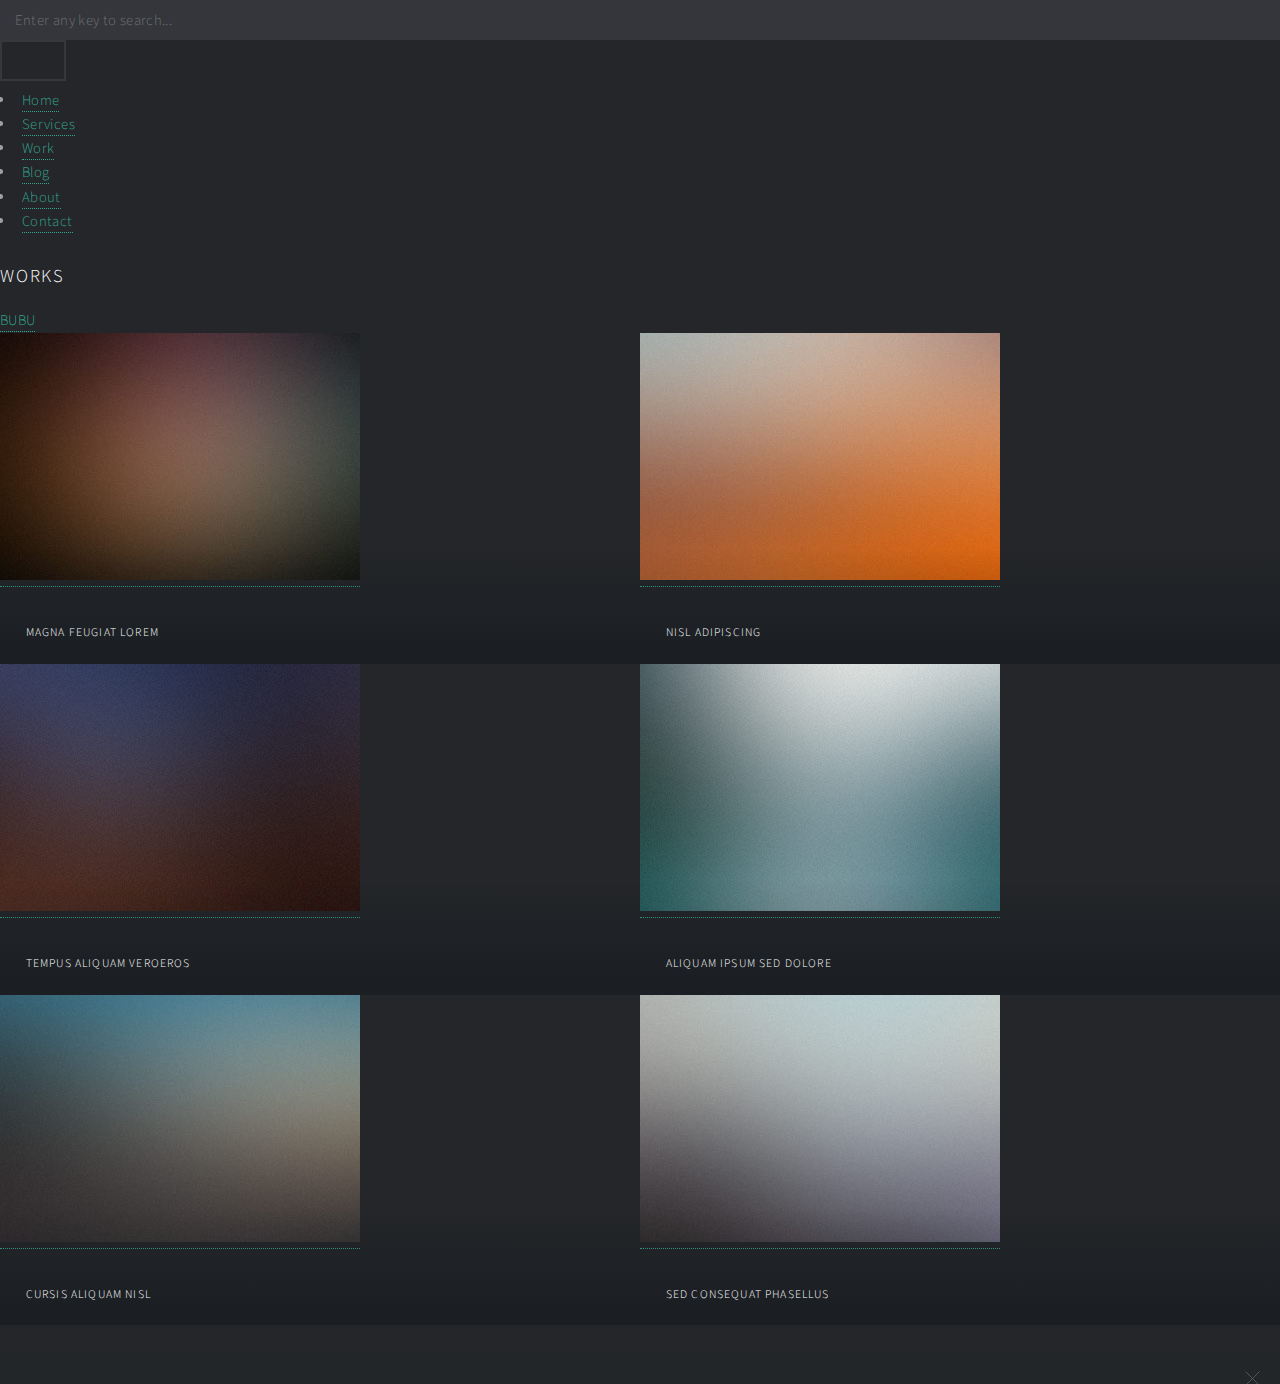
==== commit b3b7d027: "Update 01.html" ====
--- a/01.html
+++ b/01.html
@@ -12,20 +12,65 @@
 		<link rel="stylesheet" href="01assets/css/main.css" />
 		<noscript><link rel="stylesheet" href="01assets/css/noscript.css" /></noscript>
 	</head>
-	<body class="is-preload">
+	<body>
 
-		<!-- Wrapper -->
-			<div id="wrapper">
-
-				<!-- Header -->
-					<header id="header">
-						<h1><a href="index.html"><strong>Multiverse</strong> by HTML5 UP</a></h1>
-						<nav>
-							<ul>
-								<li><a href="#footer" class="icon solid fa-info-circle">About</a></li>
-							</ul>
-						</nav>
-					</header>
+	<nav id="colorlib-main-nav" role="navigation">
+		<a href="#" class="js-colorlib-nav-toggle colorlib-nav-toggle active"><i></i></a>
+		<div class="js-fullheight colorlib-table">
+			<div class="colorlib-table-cell js-fullheight">
+				<div class="row">
+					<div class="col-md-12">
+						<div class="form-group">
+							<input type="text" class="form-control" id="search" placeholder="Enter any key to search...">
+							<button type="submit" class="btn btn-primary"><i class="icon-search3"></i></button>
+						</div>
+					</div>
+				</div>
+				<div class="row">
+					<div class="col-md-12">
+						<ul>
+							<li><a href="index.html">Home</a></li>
+							<li><a href="services.html">Services</a></li>
+							<li><a href="work.html">Work</a></li>
+							<li class="active"><a href="blog.html">Blog</a></li>
+							<li><a href="about.html">About</a></li>
+							<li><a href="contact.html">Contact</a></li>
+						</ul>
+					</div>
+				</div>
+				<div class="row">
+					<div class="col-md-12">
+						<h2 class="head-title">Works</h2>
+						<a href="images/work-1.jpg" class="gallery image-popup-link text-center" style="background-image: url(images/work-1.jpg);">
+							<span><i class="icon-search3"></i></span>
+						</a>
+						<a href="images/work-2.jpg" class="gallery image-popup-link text-center" style="background-image: url(images/work-2.jpg);">
+							<span><i class="icon-search3"></i></span>
+						</a>
+						<a href="images/work-3.jpg" class="gallery image-popup-link text-center" style="background-image: url(images/work-3.jpg);">
+							<span><i class="icon-search3"></i></span>
+						</a>
+						<a href="images/work-4.jpg" class="gallery image-popup-link text-center" style="background-image: url(images/work-4.jpg);">
+							<span><i class="icon-search3"></i></span>
+						</a>
+					</div>
+				</div>
+			</div>
+		</div>
+	</nav>
+	<div id="colorlib-page">
+		<header>
+			<div class="container">
+				<div class="row">
+					<div class="col-md-12">
+						<div class="colorlib-navbar-brand">
+							<a class="colorlib-logo" href="index.html"><span>BU</span><span>BU</span></a>
+						</div>
+						<a href="#" class="js-colorlib-nav-toggle colorlib-nav-toggle"><i></i></a>
+					</div>
+				</div>
+			</div>
+		</header>
 
 				<!-- Main -->
 					<div id="main">
